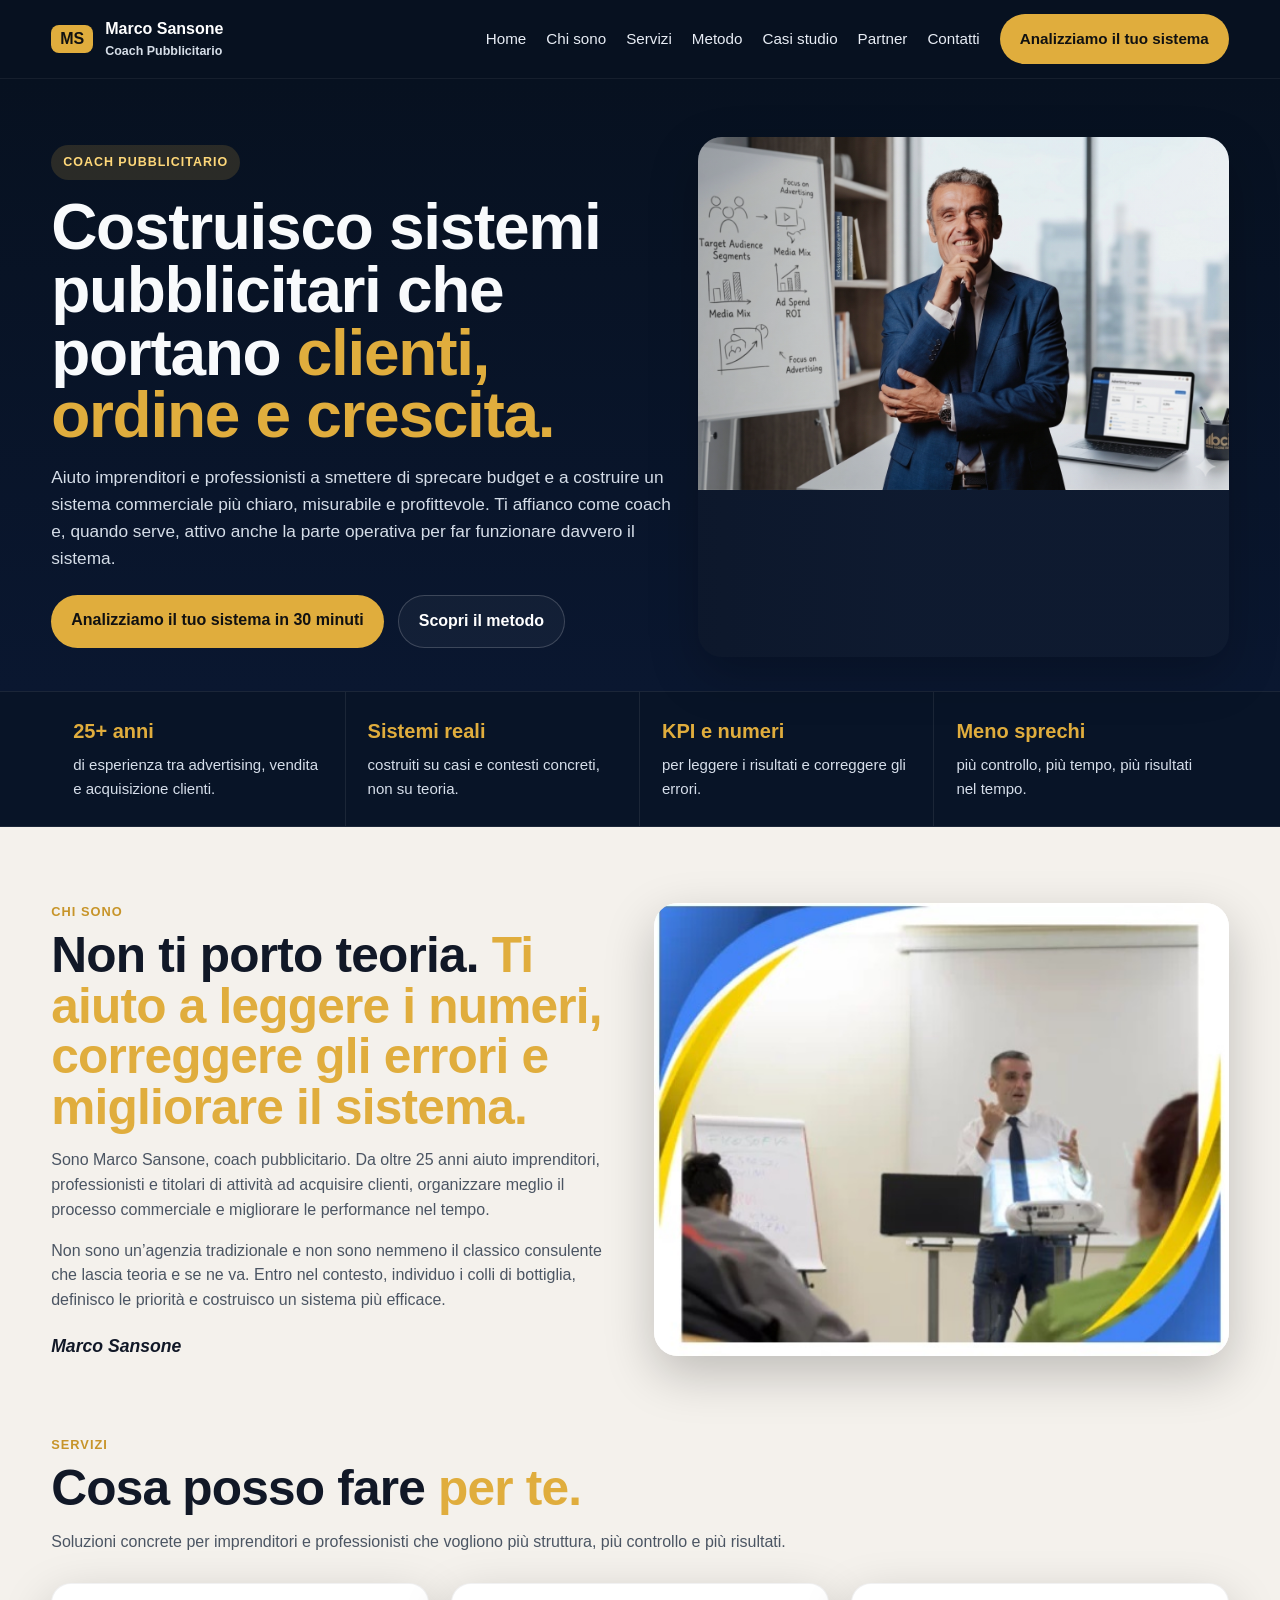
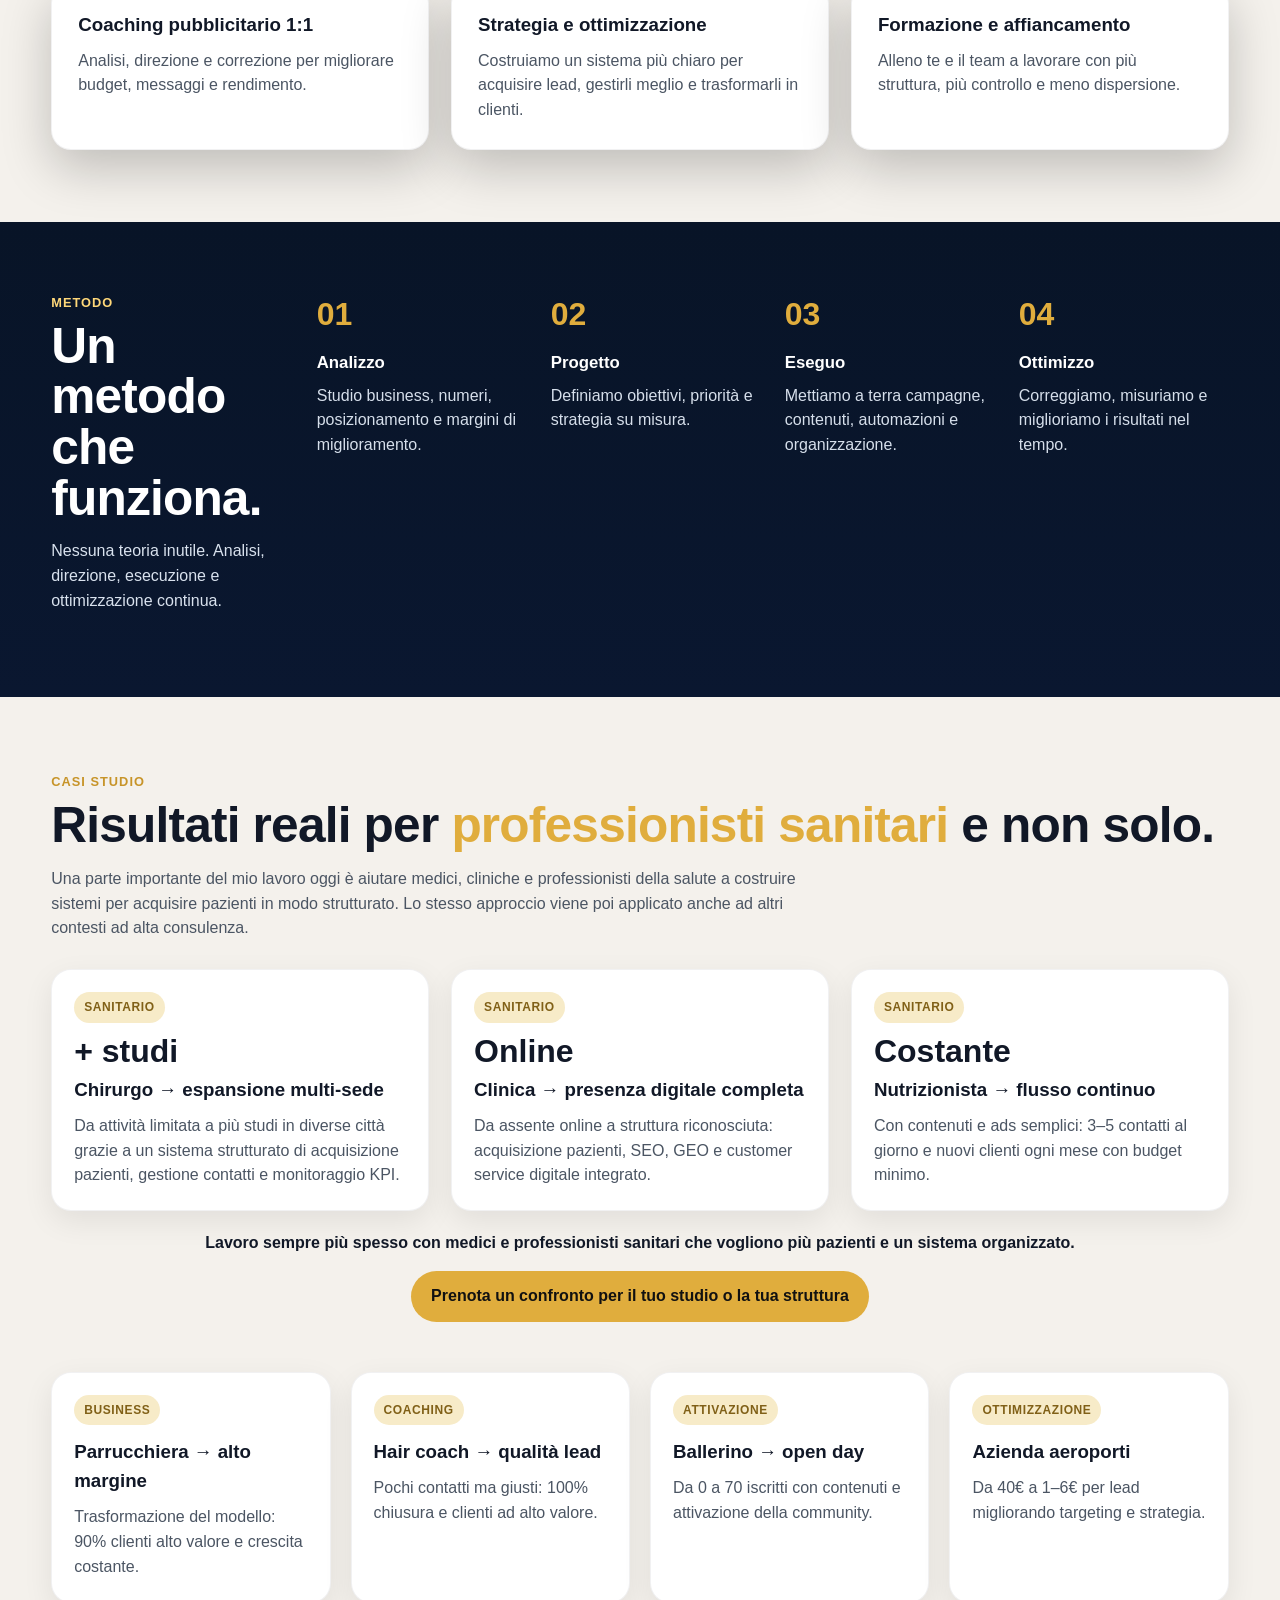
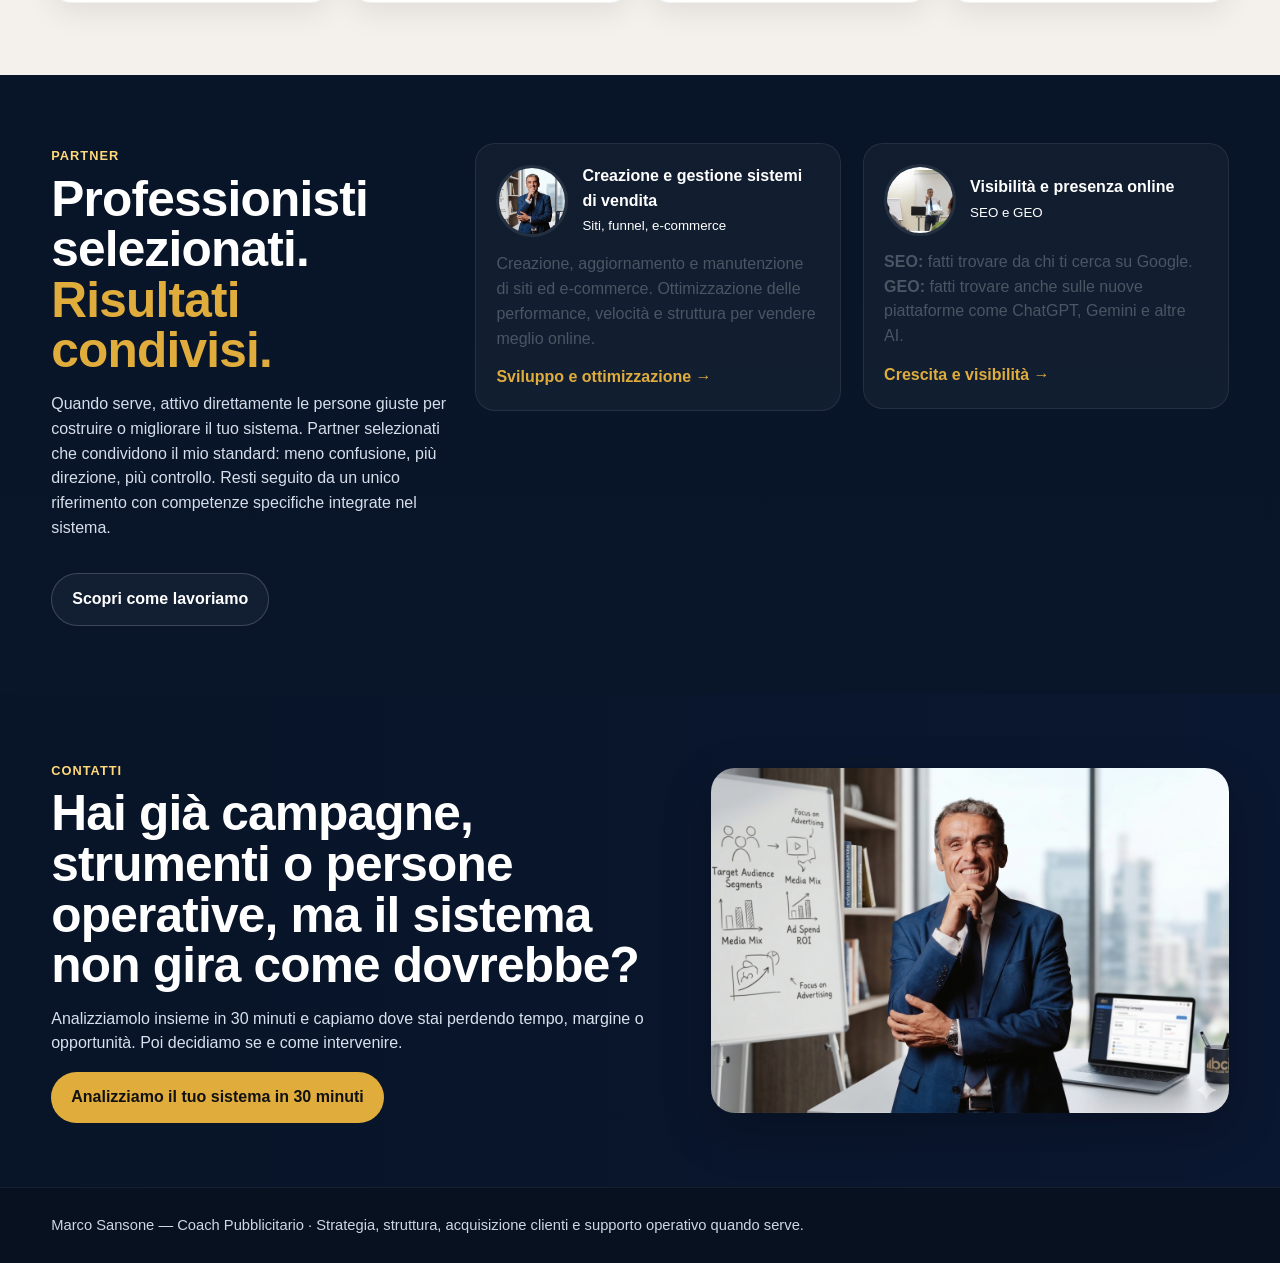
==== index.html @ 34e5fa81 "Add files via upload" ====
<!DOCTYPE html>
<html lang="it">
<head>
  <meta charset="UTF-8" />
  <meta name="viewport" content="width=device-width, initial-scale=1.0" />
  <title>Marco Sansone | Coach Pubblicitario</title>
  <meta name="description" content="Costruisco sistemi pubblicitari che portano clienti, ordine e crescita." />
  <style>
    :root {
      --bg: #071120;
      --bg-2: #0c1830;
      --card: #101d36;
      --card-soft: #f6f3ee;
      --text: #f8fafc;
      --muted: #cbd5e1;
      --dark: #0b1220;
      --gold: #e0ad3d;
      --gold-dark: #c79429;
      --line: rgba(255,255,255,0.08);
      --radius: 20px;
      --shadow: 0 18px 50px rgba(0,0,0,.22);
      --max: 1180px;
    }

    * { box-sizing: border-box; }
    html { scroll-behavior: smooth; }
    body {
      margin: 0;
      font-family: Arial, Helvetica, sans-serif;
      background: #f4f1ec;
      color: #111827;
      line-height: 1.55;
    }

    img { max-width: 100%; display: block; }
    a { color: inherit; text-decoration: none; }

    .container {
      width: min(92%, var(--max));
      margin: 0 auto;
    }

    .site-shell {
      background: var(--bg);
      color: var(--text);
    }

    .topbar {
      background: var(--bg);
      border-bottom: 1px solid rgba(255,255,255,.06);
      position: sticky;
      top: 0;
      z-index: 20;
    }

    .nav {
      display: flex;
      align-items: center;
      justify-content: space-between;
      gap: 24px;
      padding: 14px 0;
    }

    .brand {
      display: flex;
      align-items: center;
      gap: 12px;
      font-weight: 700;
      color: #fff;
    }

    .brand-mark {
      background: var(--gold);
      color: #111;
      padding: 6px 9px;
      border-radius: 8px;
      font-weight: 800;
      line-height: 1;
    }

    .brand small {
      display: block;
      color: #d6dee8;
      font-size: 0.78rem;
      font-weight: 600;
    }

    .nav-links {
      display: flex;
      align-items: center;
      gap: 20px;
      flex-wrap: wrap;
      color: #e8edf5;
      font-size: 0.95rem;
    }

    .nav-links a:hover { color: var(--gold); }

    .btn {
      display: inline-block;
      padding: 13px 20px;
      border-radius: 999px;
      font-weight: 700;
      transition: .2s ease;
    }

    .btn-primary {
      background: var(--gold);
      color: #111;
    }

    .btn-primary:hover { background: var(--gold-dark); }

    .btn-secondary {
      border: 1px solid rgba(255,255,255,.18);
      color: #fff;
      background: rgba(255,255,255,.04);
    }

    .hero {
      padding: 34px 0 0;
      background: linear-gradient(180deg, #071120 0%, #0a1730 100%);
    }

    .hero-panel {
      display: grid;
      grid-template-columns: 1.08fr 0.92fr;
      gap: 24px;
      align-items: center;
      padding: 24px 0 34px;
    }

    .eyebrow {
      display: inline-block;
      padding: 8px 12px;
      border-radius: 999px;
      background: rgba(224,173,61,.16);
      color: #ffd879;
      font-size: .78rem;
      font-weight: 800;
      text-transform: uppercase;
      letter-spacing: .08em;
      margin-bottom: 16px;
    }

    h1 {
      margin: 0 0 12px;
      font-size: clamp(2.5rem, 5vw, 4.5rem);
      line-height: .98;
      letter-spacing: -1.3px;
    }

    .highlight { color: var(--gold); }

    .lead {
      max-width: 680px;
      color: #d5dde8;
      font-size: 1.08rem;
      margin-bottom: 24px;
    }

    .hero-actions {
      display: flex;
      gap: 14px;
      flex-wrap: wrap;
    }

    .hero-visual {
      position: relative;
      min-height: 520px;
      border-radius: 24px;
      overflow: hidden;
      box-shadow: var(--shadow);
      background: #0f1b31;
    }

    .hero-visual img {
      width: 100%;
      height: 100%;
      object-fit: cover;
    }

    .hero-overlay {
      position: absolute;
      inset: 0;
      background: linear-gradient(90deg, rgba(5,12,24,.22) 0%, rgba(5,12,24,.06) 40%, rgba(5,12,24,.05) 100%);
    }

    .metrics {
      border-top: 1px solid rgba(255,255,255,.08);
      border-bottom: 1px solid rgba(255,255,255,.08);
      background: #081427;
    }

    .metrics-grid {
      display: grid;
      grid-template-columns: repeat(4, 1fr);
      gap: 0;
    }

    .metric {
      padding: 24px 22px;
      border-right: 1px solid rgba(255,255,255,.08);
    }

    .metric:last-child { border-right: 0; }

    .metric strong {
      display: block;
      color: var(--gold);
      font-size: 1.25rem;
      margin-bottom: 6px;
    }

    .metric span {
      color: #d6deea;
      font-size: .94rem;
    }

    .light-section {
      background: #f4f1ec;
      color: #111827;
      padding: 72px 0;
    }

    .dark-section {
      background: linear-gradient(180deg, #081427, #0a1730);
      color: #fff;
      padding: 68px 0;
    }

    .section-head {
      margin-bottom: 28px;
    }

    .section-kicker {
      color: var(--gold-dark);
      font-weight: 800;
      text-transform: uppercase;
      letter-spacing: .08em;
      font-size: .8rem;
      margin-bottom: 8px;
      display: inline-block;
    }

    h2 {
      margin: 0 0 10px;
      font-size: clamp(2rem, 4vw, 3.1rem);
      line-height: 1.02;
      letter-spacing: -.8px;
    }

    .section-sub {
      max-width: 780px;
      color: #4b5563;
    }

    .dark-section .section-sub { color: #d9e2ee; }

    .grid-2 { display: grid; grid-template-columns: 1fr 1fr; gap: 28px; }
    .grid-3 { display: grid; grid-template-columns: repeat(3,1fr); gap: 22px; }
    .grid-4 { display: grid; grid-template-columns: repeat(4,1fr); gap: 20px; }

    .card {
      border-radius: var(--radius);
      box-shadow: var(--shadow);
    }

    .card-light {
      background: #fff;
      padding: 26px;
      border: 1px solid rgba(17,24,39,.06);
    }

    .card-dark {
      background: rgba(255,255,255,.04);
      border: 1px solid rgba(255,255,255,.08);
      padding: 24px;
    }

    .who-wrap {
      align-items: center;
    }

    .quote-sign {
      margin-top: 20px;
      font-style: italic;
      font-weight: 700;
      font-size: 1.1rem;
    }

    .image-card {
      overflow: hidden;
      border-radius: 24px;
      box-shadow: var(--shadow);
      background: #fff;
    }

    .image-card img {
      width: 100%;
      height: 100%;
      object-fit: cover;
      min-height: 360px;
    }

    .service-card h3,
    .partner-card h3,
    .study-card h3,
    .blog-card h3 {
      margin-top: 0;
      margin-bottom: 10px;
    }

    .service-card p,
    .partner-card p,
    .study-card p,
    .blog-card p,
    .card-light p,
    .card-dark p {
      margin: 0;
      color: #4b5563;
    }

    .dark-section .card-dark p,
    .dark-section .partner-card p { color: #d5deea; }

    .steps-row {
      display: grid;
      grid-template-columns: 1.15fr repeat(4, 1fr);
      gap: 24px;
      align-items: start;
    }

    .step-box {
      color: #fff;
    }

    .step-box .n {
      color: var(--gold);
      font-size: 2rem;
      font-weight: 800;
      margin-bottom: 10px;
      display: block;
    }

    .step-box h3 {
      margin: 0 0 8px;
      font-size: 1.05rem;
    }

    .step-box p { color: #d6dfeb; margin: 0; }

    .case-grid {
      display: grid;
      grid-template-columns: 1.05fr 1fr 1fr 1fr;
      gap: 22px;
      align-items: stretch;
    }

    .case-main {
      padding: 4px 0;
    }

    .case-main p { color: #4b5563; max-width: 520px; }

    .study-card {
      background: #fff;
      padding: 22px;
      border-radius: 20px;
      border: 1px solid rgba(17,24,39,.06);
      box-shadow: 0 10px 30px rgba(0,0,0,.08);
    }

    .tag {
      display: inline-block;
      padding: 6px 10px;
      border-radius: 999px;
      background: #f7ebc8;
      color: #806017;
      font-size: .75rem;
      font-weight: 800;
      text-transform: uppercase;
      letter-spacing: .05em;
      margin-bottom: 12px;
    }

    .study-kpi {
      font-size: 2rem;
      font-weight: 800;
      line-height: 1;
      margin-bottom: 8px;
      color: #111827;
    }

    .partner-band {
      background: linear-gradient(180deg, #081427 0%, #09162a 100%);
      color: #fff;
      padding: 68px 0;
    }

    .partner-layout {
      display: grid;
      grid-template-columns: 1.1fr 1fr 1fr;
      gap: 22px;
      align-items: start;
    }

    .partner-intro p { color: #d6deea; }

    .partner-card {
      background: rgba(255,255,255,.04);
      border: 1px solid rgba(255,255,255,.08);
      border-radius: 20px;
      padding: 20px;
    }

    .partner-top {
      display: flex;
      align-items: center;
      gap: 14px;
      margin-bottom: 14px;
    }

    .partner-top img {
      width: 72px;
      height: 72px;
      object-fit: cover;
      border-radius: 50%;
      border: 3px solid rgba(255,255,255,.08);
    }

    .mini-link {
      display: inline-block;
      margin-top: 14px;
      color: var(--gold);
      font-weight: 700;
    }

    .blog-grid {
      display: grid;
      grid-template-columns: repeat(3, 1fr);
      gap: 22px;
    }

    .blog-card {
      background: #fff;
      border-radius: 20px;
      overflow: hidden;
      box-shadow: 0 10px 30px rgba(0,0,0,.08);
      border: 1px solid rgba(17,24,39,.06);
    }

    .blog-card img {
      width: 100%;
      height: 190px;
      object-fit: cover;
    }

    .blog-card .content {
      padding: 20px;
    }

    .cta-section {
      background: linear-gradient(90deg, #081427 0%, #0a1730 100%);
      color: #fff;
      padding: 64px 0;
    }

    .cta-box {
      display: grid;
      grid-template-columns: 1.1fr .9fr;
      gap: 26px;
      align-items: center;
    }

    .cta-media {
      border-radius: 24px;
      overflow: hidden;
      box-shadow: var(--shadow);
    }

    .cta-media img {
      width: 100%;
      height: 100%;
      object-fit: cover;
      min-height: 290px;
    }

    .footer {
      background: #071120;
      color: #cdd7e4;
      padding: 26px 0;
      font-size: .92rem;
      border-top: 1px solid rgba(255,255,255,.06);
    }

    @media (max-width: 1080px) {
      .hero-panel,
      .grid-2,
      .steps-row,
      .case-grid,
      .partner-layout,
      .cta-box,
      .grid-3,
      .blog-grid,
      .metrics-grid { grid-template-columns: 1fr; }

      .metric { border-right: 0; border-bottom: 1px solid rgba(255,255,255,.08); }
      .metric:last-child { border-bottom: 0; }
    }

    @media (max-width: 760px) {
      .nav { flex-direction: column; align-items: flex-start; }
      .nav-links { gap: 12px; }
      .hero { padding-top: 20px; }
      h1 { font-size: 2.4rem; }
      .hero-visual { min-height: 360px; }
    }
  </style>
</head>
<body>
  <div class="site-shell">
    <header class="topbar">
      <div class="container nav">
        <div class="brand">
          <span class="brand-mark">MS</span>
          <div>
            Marco Sansone
            <small>Coach Pubblicitario</small>
          </div>
        </div>
        <nav class="nav-links">
          <a href="#home">Home</a>
          <a href="#chi-sono">Chi sono</a>
          <a href="#servizi">Servizi</a>
          <a href="#metodo">Metodo</a>
          <a href="#casi-studio">Casi studio</a>
          <a href="#partner">Partner</a>
          <a href="https://calendar.app.google/18FPP7MGoMMRws576" target="_blank">Contatti</a>
          <a href="https://calendar.app.google/18FPP7MGoMMRws576" target="_blank" class="btn btn-primary">Analizziamo il tuo sistema</a>
        </nav>
      </div>
    </header>

    <section class="hero" id="home">
      <div class="container hero-panel">
        <div>
          <span class="eyebrow">Coach Pubblicitario</span>
          <h1>Costruisco sistemi pubblicitari che portano <span class="highlight">clienti, ordine e crescita.</span></h1>
          <p class="lead">
            Aiuto imprenditori e professionisti a smettere di sprecare budget e a costruire un sistema commerciale più chiaro, misurabile e profittevole. Ti affianco come coach e, quando serve, attivo anche la parte operativa per far funzionare davvero il sistema.
          </p>
          <div class="hero-actions">
            <a href="https://calendar.app.google/18FPP7MGoMMRws576" target="_blank" class="btn btn-primary">Analizziamo il tuo sistema in 30 minuti</a>
            <a href="#metodo" class="btn btn-secondary">Scopri il metodo</a>
          </div>
        </div>
        <div class="hero-visual">
          <img src="hero.png" alt="Marco Sansone coach pubblicitario" />
          <div class="hero-overlay"></div>
        </div>
      </div>
    </section>

    <section class="metrics">
      <div class="container metrics-grid">
        <div class="metric">
          <strong>25+ anni</strong>
          <span>di esperienza tra advertising, vendita e acquisizione clienti.</span>
        </div>
        <div class="metric">
          <strong>Sistemi reali</strong>
          <span>costruiti su casi e contesti concreti, non su teoria.</span>
        </div>
        <div class="metric">
          <strong>KPI e numeri</strong>
          <span>per leggere i risultati e correggere gli errori.</span>
        </div>
        <div class="metric">
          <strong>Meno sprechi</strong>
          <span>più controllo, più tempo, più risultati nel tempo.</span>
        </div>
      </div>
    </section>
  </div>

  <section class="light-section" id="chi-sono">
    <div class="container grid-2 who-wrap">
      <div>
        <span class="section-kicker">Chi sono</span>
        <h2>Non ti porto teoria. <span class="highlight">Ti aiuto a leggere i numeri, correggere gli errori e migliorare il sistema.</span></h2>
        <p class="section-sub">
          Sono Marco Sansone, coach pubblicitario. Da oltre 25 anni aiuto imprenditori, professionisti e titolari di attività ad acquisire clienti, organizzare meglio il processo commerciale e migliorare le performance nel tempo.
        </p>
        <p class="section-sub">
          Non sono un’agenzia tradizionale e non sono nemmeno il classico consulente che lascia teoria e se ne va. Entro nel contesto, individuo i colli di bottiglia, definisco le priorità e costruisco un sistema più efficace.
        </p>
        <div class="quote-sign">Marco Sansone</div>
      </div>
      <div class="image-card">
        <img src="formazione.jpg" alt="Marco Sansone in formazione" />
      </div>
    </div>
  </section>

  <section class="light-section" id="servizi" style="padding-top: 0;">
    <div class="container">
      <div class="section-head">
        <span class="section-kicker">Servizi</span>
        <h2>Cosa posso fare <span class="highlight">per te.</span></h2>
        <p class="section-sub">Soluzioni concrete per imprenditori e professionisti che vogliono più struttura, più controllo e più risultati.</p>
      </div>
      <div class="grid-3">
        <div class="card card-light service-card">
          <h3>Coaching pubblicitario 1:1</h3>
          <p>Analisi, direzione e correzione per migliorare budget, messaggi e rendimento.</p>
        </div>
        <div class="card card-light service-card">
          <h3>Strategia e ottimizzazione</h3>
          <p>Costruiamo un sistema più chiaro per acquisire lead, gestirli meglio e trasformarli in clienti.</p>
        </div>
        <div class="card card-light service-card">
          <h3>Formazione e affiancamento</h3>
          <p>Alleno te e il team a lavorare con più struttura, più controllo e meno dispersione.</p>
        </div>
      </div>
    </div>
  </section>

  <section class="dark-section" id="metodo">
    <div class="container steps-row">
      <div>
        <span class="section-kicker" style="color:#ffd879;">Metodo</span>
        <h2>Un metodo che funziona.</h2>
        <p class="section-sub">Nessuna teoria inutile. Analisi, direzione, esecuzione e ottimizzazione continua.</p>
      </div>
      <div class="step-box">
        <span class="n">01</span>
        <h3>Analizzo</h3>
        <p>Studio business, numeri, posizionamento e margini di miglioramento.</p>
      </div>
      <div class="step-box">
        <span class="n">02</span>
        <h3>Progetto</h3>
        <p>Definiamo obiettivi, priorità e strategia su misura.</p>
      </div>
      <div class="step-box">
        <span class="n">03</span>
        <h3>Eseguo</h3>
        <p>Mettiamo a terra campagne, contenuti, automazioni e organizzazione.</p>
      </div>
      <div class="step-box">
        <span class="n">04</span>
        <h3>Ottimizzo</h3>
        <p>Correggiamo, misuriamo e miglioriamo i risultati nel tempo.</p>
      </div>
    </div>
  </section>

  <section class="light-section" id="casi-studio">
  <div class="container">

    <div class="section-head">
      <span class="section-kicker">Casi studio</span>
      <h2>Risultati reali per <span class="highlight">professionisti sanitari</span> e non solo.</h2>
      <p class="section-sub">
        Una parte importante del mio lavoro oggi è aiutare medici, cliniche e professionisti della salute a costruire sistemi per acquisire pazienti in modo strutturato. 
        Lo stesso approccio viene poi applicato anche ad altri contesti ad alta consulenza.
      </p>
    </div>

    <!-- BLOCCO MEDICAL (70%) -->
    <div class="grid-3" style="margin-bottom:20px;">

      <div class="study-card">
        <span class="tag">Sanitario</span>
        <div class="study-kpi">+ studi</div>
        <h3>Chirurgo → espansione multi-sede</h3>
        <p>
          Da attività limitata a più studi in diverse città grazie a un sistema strutturato di acquisizione pazienti, gestione contatti e monitoraggio KPI.
        </p>
      </div>

      <div class="study-card">
        <span class="tag">Sanitario</span>
        <div class="study-kpi">Online</div>
        <h3>Clinica → presenza digitale completa</h3>
        <p>
          Da assente online a struttura riconosciuta: acquisizione pazienti, SEO, GEO e customer service digitale integrato.
        </p>
      </div>

      <div class="study-card">
        <span class="tag">Sanitario</span>
        <div class="study-kpi">Costante</div>
        <h3>Nutrizionista → flusso continuo</h3>
        <p>
          Con contenuti e ads semplici: 3–5 contatti al giorno e nuovi clienti ogni mese con budget minimo.
        </p>
      </div>

    </div>

    <!-- CTA MEDICAL -->
    <div style="text-align:center; margin-bottom:50px;">
      <p style="margin-bottom:15px; font-weight:600;">
        Lavoro sempre più spesso con medici e professionisti sanitari che vogliono più pazienti e un sistema organizzato.
      </p>
      <a href="https://calendar.app.google/18FPP7MGoMMRws576" target="_blank" class="btn btn-primary">Prenota un confronto per il tuo studio o la tua struttura</a>
    </div>

    <!-- BLOCCO TRASVERSALE (30%) -->
    <div class="grid-4">

      <div class="study-card">
        <span class="tag">Business</span>
        <h3>Parrucchiera → alto margine</h3>
        <p>Trasformazione del modello: 90% clienti alto valore e crescita costante.</p>
      </div>

      <div class="study-card">
        <span class="tag">Coaching</span>
        <h3>Hair coach → qualità lead</h3>
        <p>Pochi contatti ma giusti: 100% chiusura e clienti ad alto valore.</p>
      </div>

      <div class="study-card">
        <span class="tag">Attivazione</span>
        <h3>Ballerino → open day</h3>
        <p>Da 0 a 70 iscritti con contenuti e attivazione della community.</p>
      </div>

      <div class="study-card">
        <span class="tag">Ottimizzazione</span>
        <h3>Azienda aeroporti</h3>
        <p>Da 40€ a 1–6€ per lead migliorando targeting e strategia.</p>
      </div>

    </div>

  </div>
</section>

  <section class="partner-band" id="partner">
    <div class="container partner-layout">
      <div class="partner-intro">
        <span class="section-kicker" style="color:#ffd879;">Partner</span>
        <h2>Professionisti selezionati. <span class="highlight">Risultati condivisi.</span></h2>
        <p>Quando serve, attivo direttamente le persone giuste per costruire o migliorare il tuo sistema. Partner selezionati che condividono il mio standard: meno confusione, più direzione, più controllo. Resti seguito da un unico riferimento con competenze specifiche integrate nel sistema.</p>
        <a href="https://calendar.app.google/18FPP7MGoMMRws576" target="_blank" class="btn btn-secondary" style="margin-top:16px;">Scopri come lavoriamo</a>
      </div>
      <div class="partner-card">
        <div class="partner-top">
          <img src="hero.png" alt="Partner area performance" />
          <div>
            <strong>Creazione e gestione sistemi di vendita</strong><br>
            <small>Siti, funnel, e-commerce</small>
          </div>
        </div>
        <p>Creazione, aggiornamento e manutenzione di siti ed e-commerce. Ottimizzazione delle performance, velocità e struttura per vendere meglio online.</p>
        <span class="mini-link">Sviluppo e ottimizzazione →</span>
      </div>
      <div class="partner-card">
        <div class="partner-top">
          <img src="formazione.jpg" alt="Partner area crescita" />
          <div>
            <strong>Visibilità e presenza online</strong><br>
            <small>SEO e GEO</small>
          </div>
        </div>
        <p><strong>SEO:</strong> fatti trovare da chi ti cerca su Google.<br>
        <strong>GEO:</strong> fatti trovare anche sulle nuove piattaforme come ChatGPT, Gemini e altre AI.</p>
        <span class="mini-link">Crescita e visibilità →</span>
      </div>
    </div>
  </section>

  

  <section class="cta-section" id="contatti">
    <div class="container cta-box">
      <div>
        <span class="section-kicker" style="color:#ffd879;">Contatti</span>
        <h2>Hai già campagne, strumenti o persone operative, ma il sistema non gira come dovrebbe?</h2>
        <p class="section-sub" style="color:#d8e2ee;">
          Analizziamolo insieme in 30 minuti e capiamo dove stai perdendo tempo, margine o opportunità. Poi decidiamo se e come intervenire.
        </p>
        <a href="https://calendar.app.google/18FPP7MGoMMRws576" target="_blank" class="btn btn-primary">Analizziamo il tuo sistema in 30 minuti</a>
      </div>
      <div class="cta-media">
        <img src="hero.png" alt="Marco Sansone consulenza strategica" />
      </div>
    </div>
  </section>

  <footer class="footer">
    <div class="container">
      Marco Sansone — Coach Pubblicitario · Strategia, struttura, acquisizione clienti e supporto operativo quando serve.
    </div>
  </footer>
</body>
</html>
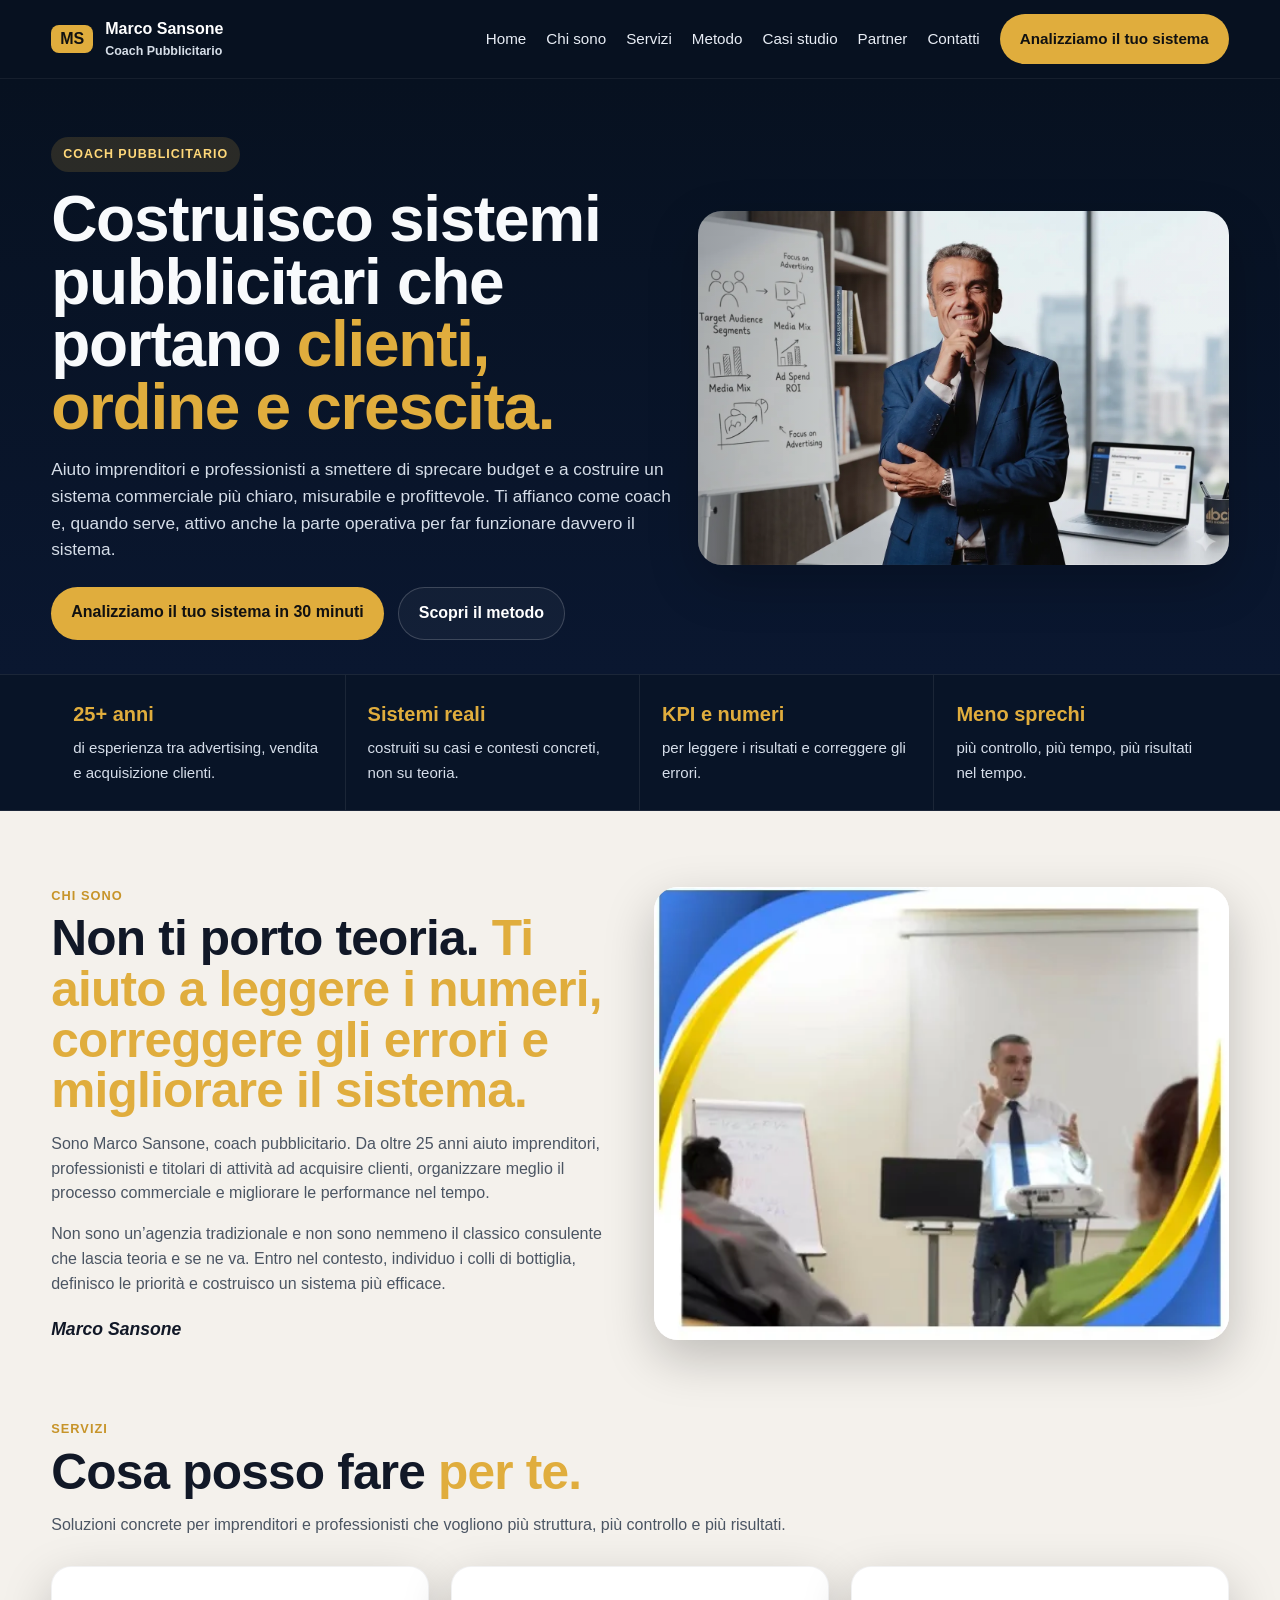
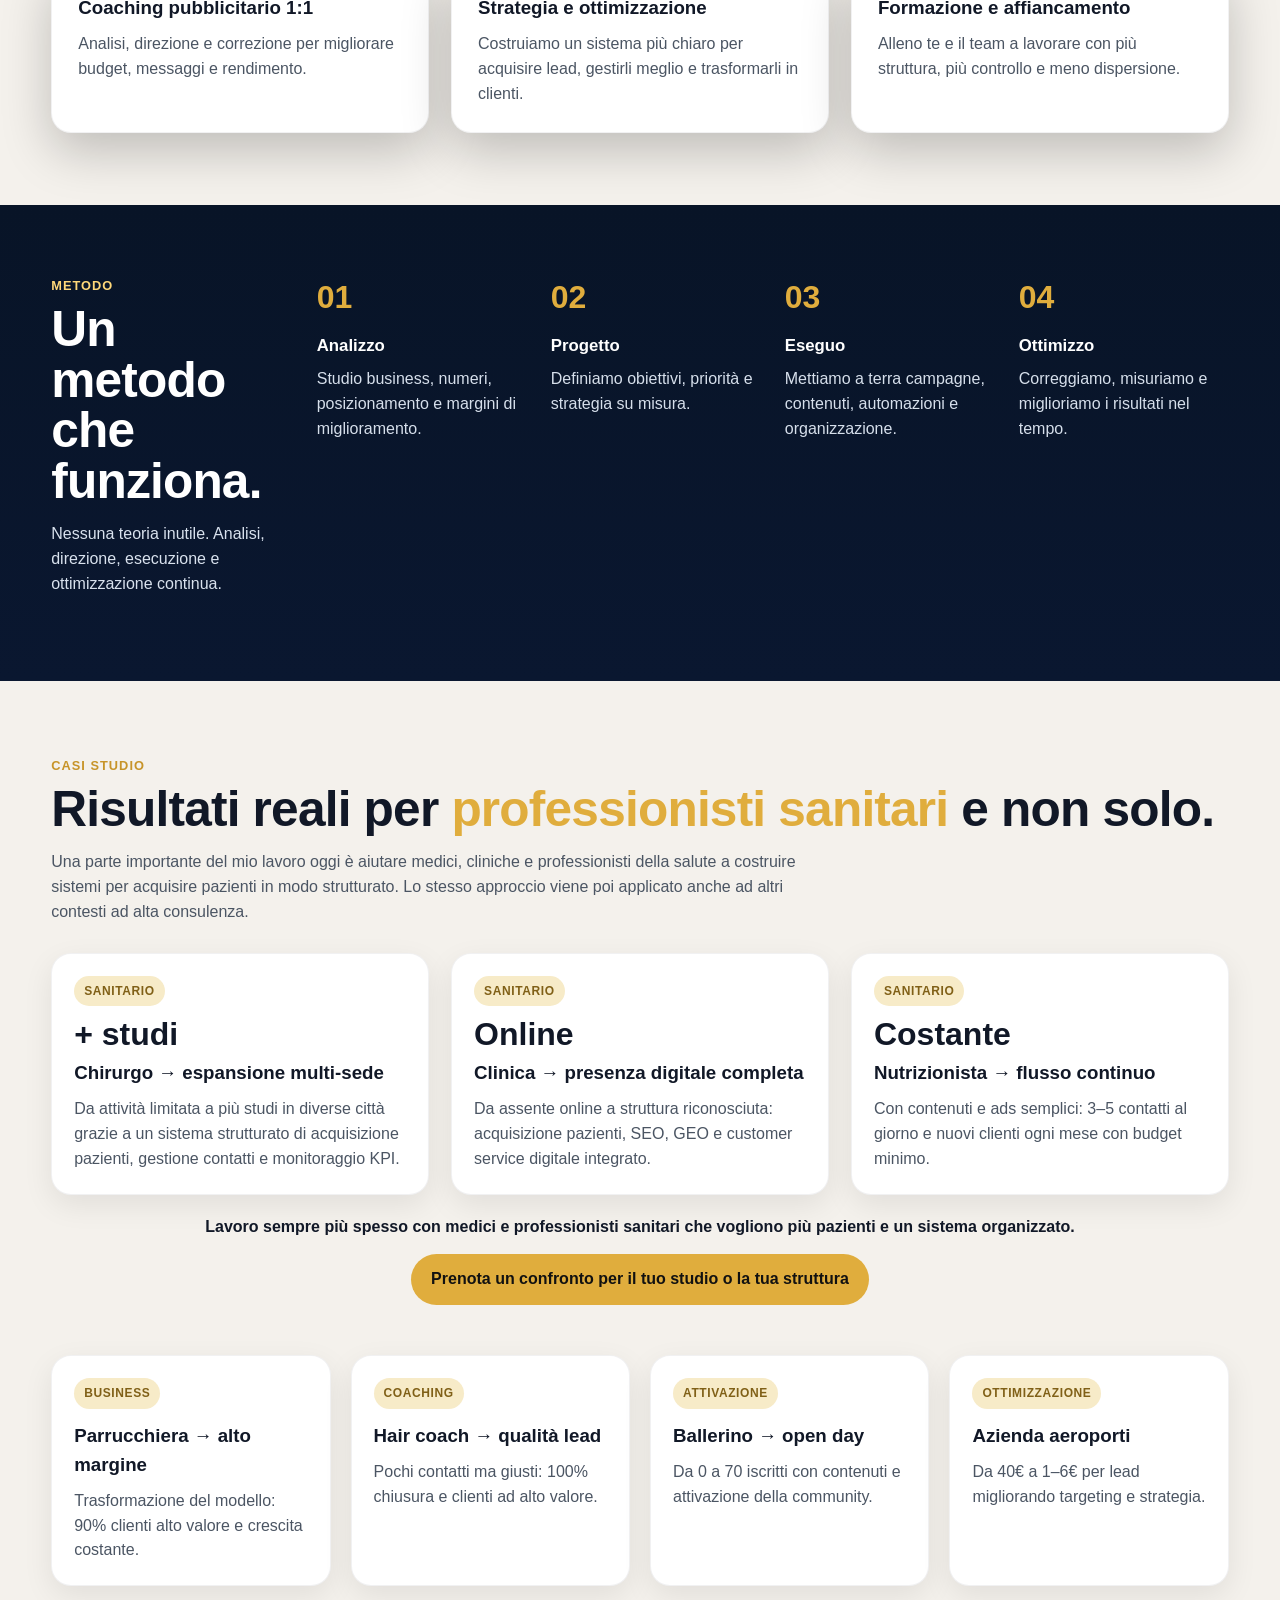
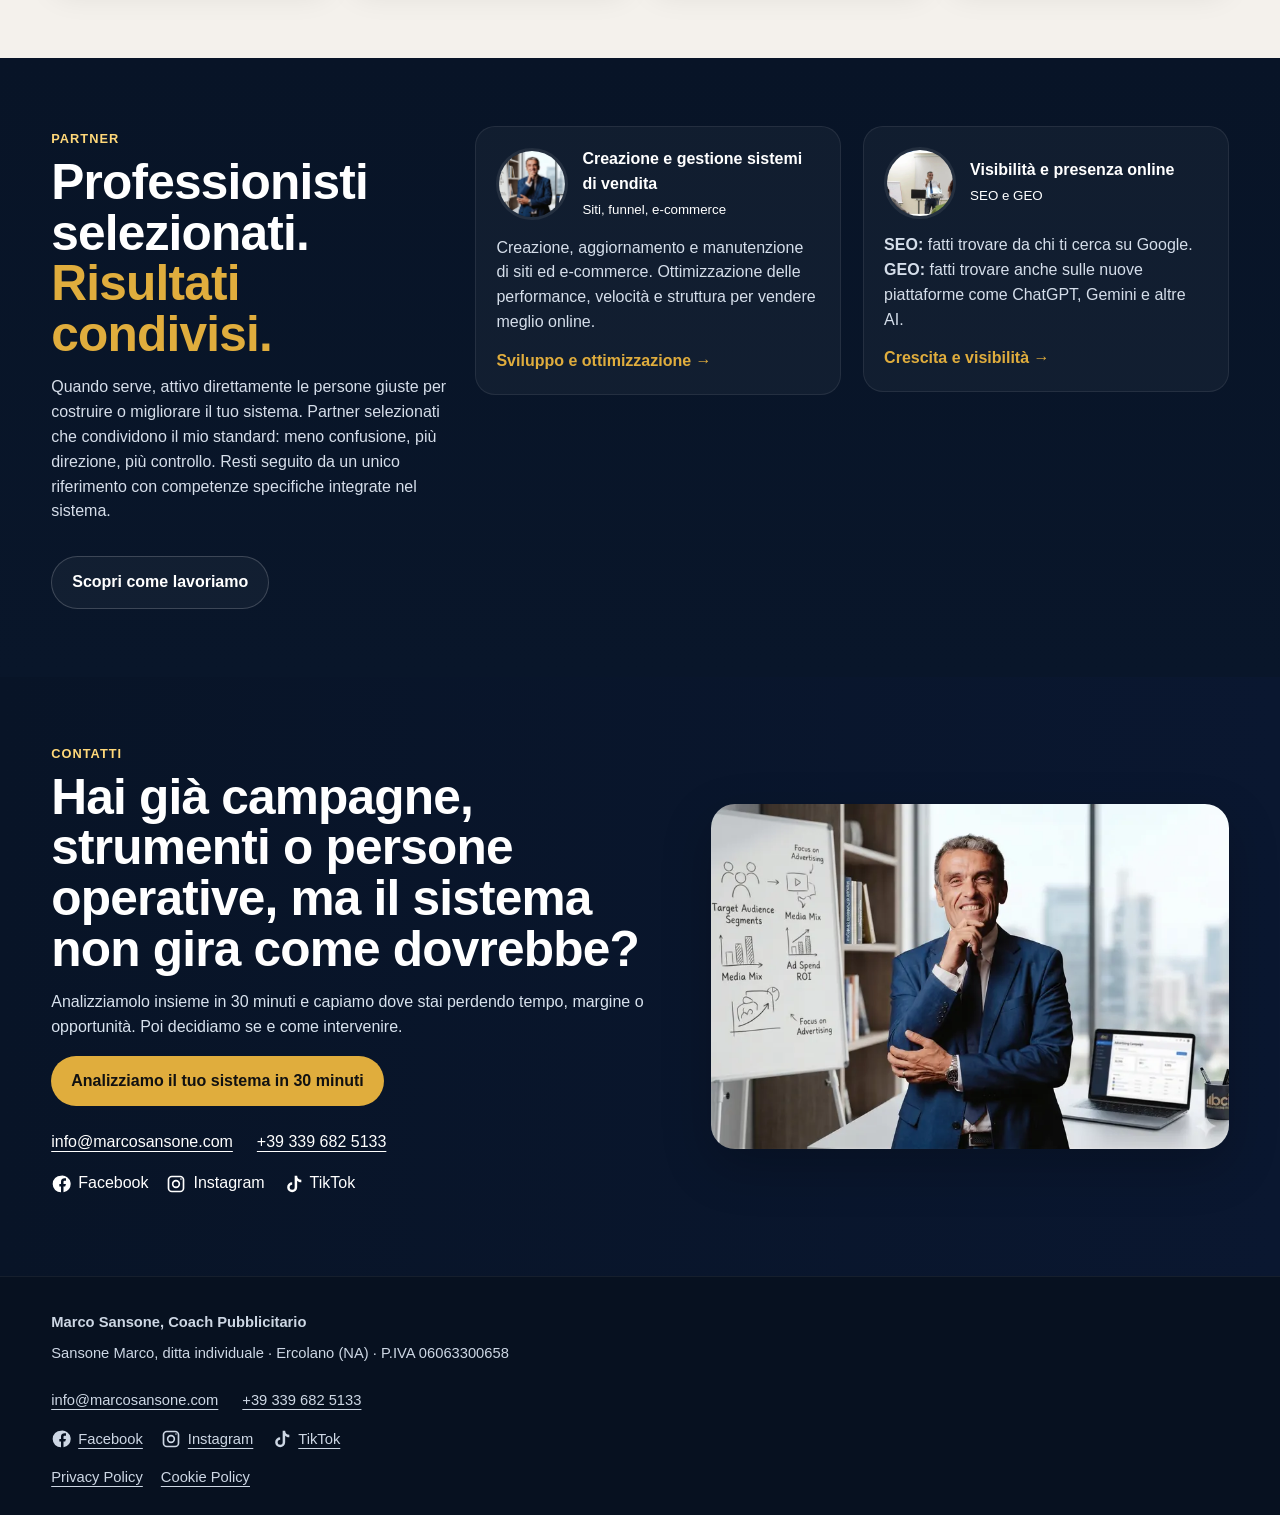
==== commit e5cfb200: "Sito completo: velocita, SEO, privacy e contatti - Immagini ottimizzate (hero da 7 MB a 59 KB), favi" ====
--- a/index.html
+++ b/index.html
@@ -5,542 +5,117 @@
   <meta name="viewport" content="width=device-width, initial-scale=1.0" />
   <title>Marco Sansone | Coach Pubblicitario</title>
   <meta name="description" content="Costruisco sistemi pubblicitari che portano clienti, ordine e crescita." />
-  <style>
-    :root {
-      --bg: #071120;
-      --bg-2: #0c1830;
-      --card: #101d36;
-      --card-soft: #f6f3ee;
-      --text: #f8fafc;
-      --muted: #cbd5e1;
-      --dark: #0b1220;
-      --gold: #e0ad3d;
-      --gold-dark: #c79429;
-      --line: rgba(255,255,255,0.08);
-      --radius: 20px;
-      --shadow: 0 18px 50px rgba(0,0,0,.22);
-      --max: 1180px;
+  <link rel="stylesheet" href="styles.css" />
+  <link rel="icon" href="favicon.svg" type="image/svg+xml" />
+  <link rel="icon" href="favicon.ico" sizes="any" />
+  <link rel="icon" href="favicon-32.png" type="image/png" sizes="32x32" />
+  <link rel="apple-touch-icon" href="apple-touch-icon.png" sizes="180x180" />
+  <meta name="theme-color" content="#071120" />
+  <link rel="canonical" href="https://www.marcosansone.com/" />
+  <meta property="og:title" content="Marco Sansone | Coach Pubblicitario" />
+  <meta property="og:description" content="Costruisco sistemi pubblicitari che portano clienti, ordine e crescita." />
+  <meta property="og:type" content="website" />
+  <meta property="og:url" content="https://www.marcosansone.com/" />
+  <meta property="og:image" content="https://www.marcosansone.com/og-image.jpg" />
+  <meta property="og:image:width" content="1200" />
+  <meta property="og:image:height" content="630" />
+  <meta property="og:image:alt" content="Marco Sansone, Coach Pubblicitario" />
+  <meta property="og:locale" content="it_IT" />
+  <meta name="twitter:card" content="summary_large_image" />
+  <meta name="twitter:title" content="Marco Sansone | Coach Pubblicitario" />
+  <meta name="twitter:description" content="Costruisco sistemi pubblicitari che portano clienti, ordine e crescita." />
+  <meta name="twitter:image" content="https://www.marcosansone.com/og-image.jpg" />
+  <meta name="twitter:image:alt" content="Marco Sansone, Coach Pubblicitario" />
+  <script type="application/ld+json">{
+  "@context": "https://schema.org",
+  "@graph": [
+    {
+      "@type": "Person",
+      "@id": "https://www.marcosansone.com/#marco-sansone",
+      "name": "Marco Sansone",
+      "jobTitle": "Coach Pubblicitario",
+      "url": "https://www.marcosansone.com/",
+      "image": "https://www.marcosansone.com/hero-v1.webp",
+      "email": "info@marcosansone.com",
+      "telephone": "+393396825133",
+      "vatID": "IT06063300658",
+      "address": {
+        "@type": "PostalAddress",
+        "addressLocality": "Ercolano",
+        "addressRegion": "NA",
+        "addressCountry": "IT"
+      },
+      "sameAs": [
+        "https://www.facebook.com/marco.sansone.x",
+        "https://www.instagram.com/coach_pubblicitario/",
+        "https://www.tiktok.com/@marcosansone90"
+      ],
+      "knowsAbout": [
+        "pubblicità online",
+        "lead generation",
+        "KPI",
+        "funnel di vendita"
+      ]
+    },
+    {
+      "@type": "ProfessionalService",
+      "@id": "https://www.marcosansone.com/#attivita",
+      "name": "Marco Sansone",
+      "legalName": "Sansone Marco",
+      "url": "https://www.marcosansone.com/",
+      "image": "https://www.marcosansone.com/hero-v1.webp",
+      "email": "info@marcosansone.com",
+      "telephone": "+393396825133",
+      "vatID": "IT06063300658",
+      "address": {
+        "@type": "PostalAddress",
+        "addressLocality": "Ercolano",
+        "addressRegion": "NA",
+        "addressCountry": "IT"
+      },
+      "sameAs": [
+        "https://www.facebook.com/marco.sansone.x",
+        "https://www.instagram.com/coach_pubblicitario/",
+        "https://www.tiktok.com/@marcosansone90"
+      ],
+      "founder": {
+        "@id": "https://www.marcosansone.com/#marco-sansone"
+      },
+      "knowsAbout": [
+        "pubblicità online",
+        "lead generation",
+        "KPI",
+        "funnel di vendita"
+      ]
     }
-
-    * { box-sizing: border-box; }
-    html { scroll-behavior: smooth; }
-    body {
-      margin: 0;
-      font-family: Arial, Helvetica, sans-serif;
-      background: #f4f1ec;
-      color: #111827;
-      line-height: 1.55;
-    }
-
-    img { max-width: 100%; display: block; }
-    a { color: inherit; text-decoration: none; }
-
-    .container {
-      width: min(92%, var(--max));
-      margin: 0 auto;
-    }
-
-    .site-shell {
-      background: var(--bg);
-      color: var(--text);
-    }
-
-    .topbar {
-      background: var(--bg);
-      border-bottom: 1px solid rgba(255,255,255,.06);
-      position: sticky;
-      top: 0;
-      z-index: 20;
-    }
-
-    .nav {
-      display: flex;
-      align-items: center;
-      justify-content: space-between;
-      gap: 24px;
-      padding: 14px 0;
-    }
-
-    .brand {
-      display: flex;
-      align-items: center;
-      gap: 12px;
-      font-weight: 700;
-      color: #fff;
-    }
-
-    .brand-mark {
-      background: var(--gold);
-      color: #111;
-      padding: 6px 9px;
-      border-radius: 8px;
-      font-weight: 800;
-      line-height: 1;
-    }
-
-    .brand small {
-      display: block;
-      color: #d6dee8;
-      font-size: 0.78rem;
-      font-weight: 600;
-    }
-
-    .nav-links {
-      display: flex;
-      align-items: center;
-      gap: 20px;
-      flex-wrap: wrap;
-      color: #e8edf5;
-      font-size: 0.95rem;
-    }
-
-    .nav-links a:hover { color: var(--gold); }
-
-    .btn {
-      display: inline-block;
-      padding: 13px 20px;
-      border-radius: 999px;
-      font-weight: 700;
-      transition: .2s ease;
-    }
-
-    .btn-primary {
-      background: var(--gold);
-      color: #111;
-    }
-
-    .btn-primary:hover { background: var(--gold-dark); }
-
-    .btn-secondary {
-      border: 1px solid rgba(255,255,255,.18);
-      color: #fff;
-      background: rgba(255,255,255,.04);
-    }
-
-    .hero {
-      padding: 34px 0 0;
-      background: linear-gradient(180deg, #071120 0%, #0a1730 100%);
-    }
-
-    .hero-panel {
-      display: grid;
-      grid-template-columns: 1.08fr 0.92fr;
-      gap: 24px;
-      align-items: center;
-      padding: 24px 0 34px;
-    }
-
-    .eyebrow {
-      display: inline-block;
-      padding: 8px 12px;
-      border-radius: 999px;
-      background: rgba(224,173,61,.16);
-      color: #ffd879;
-      font-size: .78rem;
-      font-weight: 800;
-      text-transform: uppercase;
-      letter-spacing: .08em;
-      margin-bottom: 16px;
-    }
-
-    h1 {
-      margin: 0 0 12px;
-      font-size: clamp(2.5rem, 5vw, 4.5rem);
-      line-height: .98;
-      letter-spacing: -1.3px;
-    }
-
-    .highlight { color: var(--gold); }
-
-    .lead {
-      max-width: 680px;
-      color: #d5dde8;
-      font-size: 1.08rem;
-      margin-bottom: 24px;
-    }
-
-    .hero-actions {
-      display: flex;
-      gap: 14px;
-      flex-wrap: wrap;
-    }
-
-    .hero-visual {
-      position: relative;
-      min-height: 520px;
-      border-radius: 24px;
-      overflow: hidden;
-      box-shadow: var(--shadow);
-      background: #0f1b31;
-    }
-
-    .hero-visual img {
-      width: 100%;
-      height: 100%;
-      object-fit: cover;
-    }
-
-    .hero-overlay {
-      position: absolute;
-      inset: 0;
-      background: linear-gradient(90deg, rgba(5,12,24,.22) 0%, rgba(5,12,24,.06) 40%, rgba(5,12,24,.05) 100%);
-    }
-
-    .metrics {
-      border-top: 1px solid rgba(255,255,255,.08);
-      border-bottom: 1px solid rgba(255,255,255,.08);
-      background: #081427;
-    }
-
-    .metrics-grid {
-      display: grid;
-      grid-template-columns: repeat(4, 1fr);
-      gap: 0;
-    }
-
-    .metric {
-      padding: 24px 22px;
-      border-right: 1px solid rgba(255,255,255,.08);
-    }
-
-    .metric:last-child { border-right: 0; }
-
-    .metric strong {
-      display: block;
-      color: var(--gold);
-      font-size: 1.25rem;
-      margin-bottom: 6px;
-    }
-
-    .metric span {
-      color: #d6deea;
-      font-size: .94rem;
-    }
-
-    .light-section {
-      background: #f4f1ec;
-      color: #111827;
-      padding: 72px 0;
-    }
-
-    .dark-section {
-      background: linear-gradient(180deg, #081427, #0a1730);
-      color: #fff;
-      padding: 68px 0;
-    }
-
-    .section-head {
-      margin-bottom: 28px;
-    }
-
-    .section-kicker {
-      color: var(--gold-dark);
-      font-weight: 800;
-      text-transform: uppercase;
-      letter-spacing: .08em;
-      font-size: .8rem;
-      margin-bottom: 8px;
-      display: inline-block;
-    }
-
-    h2 {
-      margin: 0 0 10px;
-      font-size: clamp(2rem, 4vw, 3.1rem);
-      line-height: 1.02;
-      letter-spacing: -.8px;
-    }
-
-    .section-sub {
-      max-width: 780px;
-      color: #4b5563;
-    }
-
-    .dark-section .section-sub { color: #d9e2ee; }
-
-    .grid-2 { display: grid; grid-template-columns: 1fr 1fr; gap: 28px; }
-    .grid-3 { display: grid; grid-template-columns: repeat(3,1fr); gap: 22px; }
-    .grid-4 { display: grid; grid-template-columns: repeat(4,1fr); gap: 20px; }
-
-    .card {
-      border-radius: var(--radius);
-      box-shadow: var(--shadow);
-    }
-
-    .card-light {
-      background: #fff;
-      padding: 26px;
-      border: 1px solid rgba(17,24,39,.06);
-    }
-
-    .card-dark {
-      background: rgba(255,255,255,.04);
-      border: 1px solid rgba(255,255,255,.08);
-      padding: 24px;
-    }
-
-    .who-wrap {
-      align-items: center;
-    }
-
-    .quote-sign {
-      margin-top: 20px;
-      font-style: italic;
-      font-weight: 700;
-      font-size: 1.1rem;
-    }
-
-    .image-card {
-      overflow: hidden;
-      border-radius: 24px;
-      box-shadow: var(--shadow);
-      background: #fff;
-    }
-
-    .image-card img {
-      width: 100%;
-      height: 100%;
-      object-fit: cover;
-      min-height: 360px;
-    }
-
-    .service-card h3,
-    .partner-card h3,
-    .study-card h3,
-    .blog-card h3 {
-      margin-top: 0;
-      margin-bottom: 10px;
-    }
-
-    .service-card p,
-    .partner-card p,
-    .study-card p,
-    .blog-card p,
-    .card-light p,
-    .card-dark p {
-      margin: 0;
-      color: #4b5563;
-    }
-
-    .dark-section .card-dark p,
-    .dark-section .partner-card p { color: #d5deea; }
-
-    .steps-row {
-      display: grid;
-      grid-template-columns: 1.15fr repeat(4, 1fr);
-      gap: 24px;
-      align-items: start;
-    }
-
-    .step-box {
-      color: #fff;
-    }
-
-    .step-box .n {
-      color: var(--gold);
-      font-size: 2rem;
-      font-weight: 800;
-      margin-bottom: 10px;
-      display: block;
-    }
-
-    .step-box h3 {
-      margin: 0 0 8px;
-      font-size: 1.05rem;
-    }
-
-    .step-box p { color: #d6dfeb; margin: 0; }
-
-    .case-grid {
-      display: grid;
-      grid-template-columns: 1.05fr 1fr 1fr 1fr;
-      gap: 22px;
-      align-items: stretch;
-    }
-
-    .case-main {
-      padding: 4px 0;
-    }
-
-    .case-main p { color: #4b5563; max-width: 520px; }
-
-    .study-card {
-      background: #fff;
-      padding: 22px;
-      border-radius: 20px;
-      border: 1px solid rgba(17,24,39,.06);
-      box-shadow: 0 10px 30px rgba(0,0,0,.08);
-    }
-
-    .tag {
-      display: inline-block;
-      padding: 6px 10px;
-      border-radius: 999px;
-      background: #f7ebc8;
-      color: #806017;
-      font-size: .75rem;
-      font-weight: 800;
-      text-transform: uppercase;
-      letter-spacing: .05em;
-      margin-bottom: 12px;
-    }
-
-    .study-kpi {
-      font-size: 2rem;
-      font-weight: 800;
-      line-height: 1;
-      margin-bottom: 8px;
-      color: #111827;
-    }
-
-    .partner-band {
-      background: linear-gradient(180deg, #081427 0%, #09162a 100%);
-      color: #fff;
-      padding: 68px 0;
-    }
-
-    .partner-layout {
-      display: grid;
-      grid-template-columns: 1.1fr 1fr 1fr;
-      gap: 22px;
-      align-items: start;
-    }
-
-    .partner-intro p { color: #d6deea; }
-
-    .partner-card {
-      background: rgba(255,255,255,.04);
-      border: 1px solid rgba(255,255,255,.08);
-      border-radius: 20px;
-      padding: 20px;
-    }
-
-    .partner-top {
-      display: flex;
-      align-items: center;
-      gap: 14px;
-      margin-bottom: 14px;
-    }
-
-    .partner-top img {
-      width: 72px;
-      height: 72px;
-      object-fit: cover;
-      border-radius: 50%;
-      border: 3px solid rgba(255,255,255,.08);
-    }
-
-    .mini-link {
-      display: inline-block;
-      margin-top: 14px;
-      color: var(--gold);
-      font-weight: 700;
-    }
-
-    .blog-grid {
-      display: grid;
-      grid-template-columns: repeat(3, 1fr);
-      gap: 22px;
-    }
-
-    .blog-card {
-      background: #fff;
-      border-radius: 20px;
-      overflow: hidden;
-      box-shadow: 0 10px 30px rgba(0,0,0,.08);
-      border: 1px solid rgba(17,24,39,.06);
-    }
-
-    .blog-card img {
-      width: 100%;
-      height: 190px;
-      object-fit: cover;
-    }
-
-    .blog-card .content {
-      padding: 20px;
-    }
-
-    .cta-section {
-      background: linear-gradient(90deg, #081427 0%, #0a1730 100%);
-      color: #fff;
-      padding: 64px 0;
-    }
-
-    .cta-box {
-      display: grid;
-      grid-template-columns: 1.1fr .9fr;
-      gap: 26px;
-      align-items: center;
-    }
-
-    .cta-media {
-      border-radius: 24px;
-      overflow: hidden;
-      box-shadow: var(--shadow);
-    }
-
-    .cta-media img {
-      width: 100%;
-      height: 100%;
-      object-fit: cover;
-      min-height: 290px;
-    }
-
-    .footer {
-      background: #071120;
-      color: #cdd7e4;
-      padding: 26px 0;
-      font-size: .92rem;
-      border-top: 1px solid rgba(255,255,255,.06);
-    }
-
-    @media (max-width: 1080px) {
-      .hero-panel,
-      .grid-2,
-      .steps-row,
-      .case-grid,
-      .partner-layout,
-      .cta-box,
-      .grid-3,
-      .blog-grid,
-      .metrics-grid { grid-template-columns: 1fr; }
-
-      .metric { border-right: 0; border-bottom: 1px solid rgba(255,255,255,.08); }
-      .metric:last-child { border-bottom: 0; }
-    }
-
-    @media (max-width: 760px) {
-      .nav { flex-direction: column; align-items: flex-start; }
-      .nav-links { gap: 12px; }
-      .hero { padding-top: 20px; }
-      h1 { font-size: 2.4rem; }
-      .hero-visual { min-height: 360px; }
-    }
-  </style>
+  ]
+}</script>
 </head>
 <body>
-  <div class="site-shell">
-    <header class="topbar">
+  <header class="topbar">
       <div class="container nav">
-        <div class="brand">
+        <a class="brand" href="#home" aria-label="Marco Sansone, home">
           <span class="brand-mark">MS</span>
           <div>
             Marco Sansone
             <small>Coach Pubblicitario</small>
           </div>
-        </div>
-        <nav class="nav-links">
+        </a>
+        <nav class="nav-links" aria-label="Menu principale">
           <a href="#home">Home</a>
           <a href="#chi-sono">Chi sono</a>
           <a href="#servizi">Servizi</a>
           <a href="#metodo">Metodo</a>
           <a href="#casi-studio">Casi studio</a>
           <a href="#partner">Partner</a>
-          <a href="https://calendar.app.google/18FPP7MGoMMRws576" target="_blank">Contatti</a>
-          <a href="https://calendar.app.google/18FPP7MGoMMRws576" target="_blank" class="btn btn-primary">Analizziamo il tuo sistema</a>
+          <a href="#contatti">Contatti</a>
+          <a href="https://calendar.app.google/18FPP7MGoMMRws576" target="_blank" rel="noopener" class="btn btn-primary">Analizziamo il tuo sistema</a>
         </nav>
       </div>
     </header>
+
+  <main>
+  <div class="site-shell">
 
     <section class="hero" id="home">
       <div class="container hero-panel">
@@ -551,12 +126,12 @@
             Aiuto imprenditori e professionisti a smettere di sprecare budget e a costruire un sistema commerciale più chiaro, misurabile e profittevole. Ti affianco come coach e, quando serve, attivo anche la parte operativa per far funzionare davvero il sistema.
           </p>
           <div class="hero-actions">
-            <a href="https://calendar.app.google/18FPP7MGoMMRws576" target="_blank" class="btn btn-primary">Analizziamo il tuo sistema in 30 minuti</a>
+            <a href="https://calendar.app.google/18FPP7MGoMMRws576" target="_blank" rel="noopener" class="btn btn-primary">Analizziamo il tuo sistema in 30 minuti</a>
             <a href="#metodo" class="btn btn-secondary">Scopri il metodo</a>
           </div>
         </div>
         <div class="hero-visual">
-          <img src="hero.png" alt="Marco Sansone coach pubblicitario" />
+          <img src="hero-v1.webp" alt="Marco Sansone, coach pubblicitario" width="1400" height="933" fetchpriority="high" decoding="async" />
           <div class="hero-overlay"></div>
         </div>
       </div>
@@ -598,7 +173,7 @@
         <div class="quote-sign">Marco Sansone</div>
       </div>
       <div class="image-card">
-        <img src="formazione.jpg" alt="Marco Sansone in formazione" />
+        <img src="formazione-v1.webp" alt="Marco Sansone durante una sessione di formazione" width="548" height="432" loading="lazy" decoding="async" />
       </div>
     </div>
   </section>
@@ -706,7 +281,7 @@
       <p style="margin-bottom:15px; font-weight:600;">
         Lavoro sempre più spesso con medici e professionisti sanitari che vogliono più pazienti e un sistema organizzato.
       </p>
-      <a href="https://calendar.app.google/18FPP7MGoMMRws576" target="_blank" class="btn btn-primary">Prenota un confronto per il tuo studio o la tua struttura</a>
+      <a href="https://calendar.app.google/18FPP7MGoMMRws576" target="_blank" rel="noopener" class="btn btn-primary">Prenota un confronto per il tuo studio o la tua struttura</a>
     </div>
 
     <!-- BLOCCO TRASVERSALE (30%) -->
@@ -747,11 +322,11 @@
         <span class="section-kicker" style="color:#ffd879;">Partner</span>
         <h2>Professionisti selezionati. <span class="highlight">Risultati condivisi.</span></h2>
         <p>Quando serve, attivo direttamente le persone giuste per costruire o migliorare il tuo sistema. Partner selezionati che condividono il mio standard: meno confusione, più direzione, più controllo. Resti seguito da un unico riferimento con competenze specifiche integrate nel sistema.</p>
-        <a href="https://calendar.app.google/18FPP7MGoMMRws576" target="_blank" class="btn btn-secondary" style="margin-top:16px;">Scopri come lavoriamo</a>
+        <a href="https://calendar.app.google/18FPP7MGoMMRws576" target="_blank" rel="noopener" class="btn btn-secondary" style="margin-top:16px;">Scopri come lavoriamo</a>
       </div>
       <div class="partner-card">
         <div class="partner-top">
-          <img src="hero.png" alt="Partner area performance" />
+          <img src="hero-card-v1.webp" alt="" width="800" height="533" loading="lazy" decoding="async" />
           <div>
             <strong>Creazione e gestione sistemi di vendita</strong><br>
             <small>Siti, funnel, e-commerce</small>
@@ -762,7 +337,7 @@
       </div>
       <div class="partner-card">
         <div class="partner-top">
-          <img src="formazione.jpg" alt="Partner area crescita" />
+          <img src="formazione-v1.webp" alt="" width="548" height="432" loading="lazy" decoding="async" />
           <div>
             <strong>Visibilità e presenza online</strong><br>
             <small>SEO e GEO</small>
@@ -785,18 +360,24 @@
         <p class="section-sub" style="color:#d8e2ee;">
           Analizziamolo insieme in 30 minuti e capiamo dove stai perdendo tempo, margine o opportunità. Poi decidiamo se e come intervenire.
         </p>
-        <a href="https://calendar.app.google/18FPP7MGoMMRws576" target="_blank" class="btn btn-primary">Analizziamo il tuo sistema in 30 minuti</a>
+        <a href="https://calendar.app.google/18FPP7MGoMMRws576" target="_blank" rel="noopener" class="btn btn-primary">Analizziamo il tuo sistema in 30 minuti</a>
+<div class="contact-details"><a href="mailto:info@marcosansone.com">info@marcosansone.com</a><a href="tel:+393396825133">+39 339 682 5133</a></div><div class="social-links" aria-label="Profili social"><a href="https://www.facebook.com/marco.sansone.x" target="_blank" rel="me noopener"><svg viewBox="0 0 24 24" aria-hidden="true"><path d="M12 2a10 10 0 1 0 0 20v-7h-2v-3h2V9c0-3 2-4 4-4h2v3h-2c-1 0-1 1-1 1v3h3l-1 3h-2v7A10 10 0 0 0 12 2z"/></svg>Facebook</a><a href="https://www.instagram.com/coach_pubblicitario/" target="_blank" rel="me noopener"><svg viewBox="0 0 24 24" aria-hidden="true"><path d="M7 2h10a5 5 0 0 1 5 5v10a5 5 0 0 1-5 5H7a5 5 0 0 1-5-5V7a5 5 0 0 1 5-5zm0 2a3 3 0 0 0-3 3v10a3 3 0 0 0 3 3h10a3 3 0 0 0 3-3V7a3 3 0 0 0-3-3H7zm5 3a5 5 0 1 1 0 10 5 5 0 0 1 0-10zm0 2a3 3 0 1 0 0 6 3 3 0 0 0 0-6zm6-4a1 1 0 1 1 0 2 1 1 0 0 1 0-2z"/></svg>Instagram</a><a href="https://www.tiktok.com/@marcosansone90" target="_blank" rel="me noopener"><svg viewBox="0 0 24 24" aria-hidden="true"><path d="M14 2h3c0 3 2 5 5 5v3c-2 0-4-1-5-2v8a6 6 0 1 1-6-6v3a3 3 0 1 0 3 3V2z"/></svg>TikTok</a></div>
       </div>
       <div class="cta-media">
-        <img src="hero.png" alt="Marco Sansone consulenza strategica" />
-      </div>
-    </div>
-  </section>
-
+        <img src="hero-card-v1.webp" alt="Marco Sansone per una consulenza sul sistema pubblicitario" width="800" height="533" loading="lazy" decoding="async" />
+      </div>
+    </div>
+  </section>
+
+  </main>
   <footer class="footer">
     <div class="container">
-      Marco Sansone — Coach Pubblicitario · Strategia, struttura, acquisizione clienti e supporto operativo quando serve.
+      <p><strong>Marco Sansone, Coach Pubblicitario</strong></p>
+      <p>Sansone Marco, ditta individuale · Ercolano (NA) · P.IVA 06063300658</p>
+      <div class="contact-details"><a href="mailto:info@marcosansone.com">info@marcosansone.com</a><a href="tel:+393396825133">+39 339 682 5133</a></div><div class="social-links" aria-label="Profili social"><a href="https://www.facebook.com/marco.sansone.x" target="_blank" rel="me noopener"><svg viewBox="0 0 24 24" aria-hidden="true"><path d="M12 2a10 10 0 1 0 0 20v-7h-2v-3h2V9c0-3 2-4 4-4h2v3h-2c-1 0-1 1-1 1v3h3l-1 3h-2v7A10 10 0 0 0 12 2z"/></svg>Facebook</a><a href="https://www.instagram.com/coach_pubblicitario/" target="_blank" rel="me noopener"><svg viewBox="0 0 24 24" aria-hidden="true"><path d="M7 2h10a5 5 0 0 1 5 5v10a5 5 0 0 1-5 5H7a5 5 0 0 1-5-5V7a5 5 0 0 1 5-5zm0 2a3 3 0 0 0-3 3v10a3 3 0 0 0 3 3h10a3 3 0 0 0 3-3V7a3 3 0 0 0-3-3H7zm5 3a5 5 0 1 1 0 10 5 5 0 0 1 0-10zm0 2a3 3 0 1 0 0 6 3 3 0 0 0 0-6zm6-4a1 1 0 1 1 0 2 1 1 0 0 1 0-2z"/></svg>Instagram</a><a href="https://www.tiktok.com/@marcosansone90" target="_blank" rel="me noopener"><svg viewBox="0 0 24 24" aria-hidden="true"><path d="M14 2h3c0 3 2 5 5 5v3c-2 0-4-1-5-2v8a6 6 0 1 1-6-6v3a3 3 0 1 0 3 3V2z"/></svg>TikTok</a></div>
+      <div class="footer-links"><a href="privacy-policy.html">Privacy Policy</a><a href="cookie-policy.html">Cookie Policy</a></div>
     </div>
   </footer>
+  <!-- Cloudflare Web Analytics --><script defer src='https://static.cloudflareinsights.com/beacon.min.js' data-cf-beacon='{"token": "2d155eff285048578e38b31416769ad2"}'></script><!-- End Cloudflare Web Analytics -->
 </body>
 </html>
--- a/styles.css
+++ b/styles.css
@@ -0,0 +1,543 @@
+    :root {
+      --bg: #071120;
+      --bg-2: #0c1830;
+      --card: #101d36;
+      --card-soft: #f6f3ee;
+      --text: #f8fafc;
+      --muted: #cbd5e1;
+      --dark: #0b1220;
+      --gold: #e0ad3d;
+      --gold-dark: #c79429;
+      --line: rgba(255,255,255,0.08);
+      --radius: 20px;
+      --shadow: 0 18px 50px rgba(0,0,0,.22);
+      --max: 1180px;
+    }
+
+    * { box-sizing: border-box; }
+    html { scroll-behavior: smooth; }
+    body {
+      margin: 0;
+      font-family: Arial, Helvetica, sans-serif;
+      background: #f4f1ec;
+      color: #111827;
+      line-height: 1.55;
+    }
+
+    img { max-width: 100%; display: block; }
+    a { color: inherit; text-decoration: none; }
+
+    .container {
+      width: min(92%, var(--max));
+      margin: 0 auto;
+    }
+
+    .site-shell {
+      background: var(--bg);
+      color: var(--text);
+    }
+
+    .topbar {
+      background: var(--bg);
+      border-bottom: 1px solid rgba(255,255,255,.06);
+      position: sticky;
+      top: 0;
+      z-index: 20;
+    }
+
+    .nav {
+      display: flex;
+      align-items: center;
+      justify-content: space-between;
+      gap: 24px;
+      padding: 14px 0;
+    }
+
+    .brand {
+      display: flex;
+      align-items: center;
+      gap: 12px;
+      font-weight: 700;
+      color: #fff;
+    }
+
+    .brand-mark {
+      background: var(--gold);
+      color: #111;
+      padding: 6px 9px;
+      border-radius: 8px;
+      font-weight: 800;
+      line-height: 1;
+    }
+
+    .brand small {
+      display: block;
+      color: #d6dee8;
+      font-size: 0.78rem;
+      font-weight: 600;
+    }
+
+    .nav-links {
+      display: flex;
+      align-items: center;
+      gap: 20px;
+      flex-wrap: wrap;
+      color: #e8edf5;
+      font-size: 0.95rem;
+    }
+
+    .nav-links a:hover { color: var(--gold); }
+
+    .btn {
+      display: inline-block;
+      padding: 13px 20px;
+      border-radius: 999px;
+      font-weight: 700;
+      transition: .2s ease;
+    }
+
+    .btn-primary {
+      background: var(--gold);
+      color: #111;
+    }
+
+    .btn-primary:hover { background: var(--gold-dark); }
+
+    .btn-secondary {
+      border: 1px solid rgba(255,255,255,.18);
+      color: #fff;
+      background: rgba(255,255,255,.04);
+    }
+
+    .hero {
+      padding: 34px 0 0;
+      background: linear-gradient(180deg, #071120 0%, #0a1730 100%);
+    }
+
+    .hero-panel {
+      display: grid;
+      grid-template-columns: 1.08fr 0.92fr;
+      gap: 24px;
+      align-items: center;
+      padding: 24px 0 34px;
+    }
+
+    .eyebrow {
+      display: inline-block;
+      padding: 8px 12px;
+      border-radius: 999px;
+      background: rgba(224,173,61,.16);
+      color: #ffd879;
+      font-size: .78rem;
+      font-weight: 800;
+      text-transform: uppercase;
+      letter-spacing: .08em;
+      margin-bottom: 16px;
+    }
+
+    h1 {
+      margin: 0 0 12px;
+      font-size: clamp(2.5rem, 5vw, 4.5rem);
+      line-height: .98;
+      letter-spacing: -1.3px;
+    }
+
+    .highlight { color: var(--gold); }
+
+    .lead {
+      max-width: 680px;
+      color: #d5dde8;
+      font-size: 1.08rem;
+      margin-bottom: 24px;
+    }
+
+    .hero-actions {
+      display: flex;
+      gap: 14px;
+      flex-wrap: wrap;
+    }
+
+    .hero-visual {
+      position: relative;
+      min-height: 520px;
+      border-radius: 24px;
+      overflow: hidden;
+      box-shadow: var(--shadow);
+      background: #0f1b31;
+    }
+
+    .hero-visual img {
+      width: 100%;
+      height: 100%;
+      object-fit: cover;
+    }
+
+    .hero-overlay {
+      position: absolute;
+      inset: 0;
+      background: linear-gradient(90deg, rgba(5,12,24,.22) 0%, rgba(5,12,24,.06) 40%, rgba(5,12,24,.05) 100%);
+    }
+
+    .metrics {
+      border-top: 1px solid rgba(255,255,255,.08);
+      border-bottom: 1px solid rgba(255,255,255,.08);
+      background: #081427;
+    }
+
+    .metrics-grid {
+      display: grid;
+      grid-template-columns: repeat(4, 1fr);
+      gap: 0;
+    }
+
+    .metric {
+      padding: 24px 22px;
+      border-right: 1px solid rgba(255,255,255,.08);
+    }
+
+    .metric:last-child { border-right: 0; }
+
+    .metric strong {
+      display: block;
+      color: var(--gold);
+      font-size: 1.25rem;
+      margin-bottom: 6px;
+    }
+
+    .metric span {
+      color: #d6deea;
+      font-size: .94rem;
+    }
+
+    .light-section {
+      background: #f4f1ec;
+      color: #111827;
+      padding: 72px 0;
+    }
+
+    .dark-section {
+      background: linear-gradient(180deg, #081427, #0a1730);
+      color: #fff;
+      padding: 68px 0;
+    }
+
+    .section-head {
+      margin-bottom: 28px;
+    }
+
+    .section-kicker {
+      color: var(--gold-dark);
+      font-weight: 800;
+      text-transform: uppercase;
+      letter-spacing: .08em;
+      font-size: .8rem;
+      margin-bottom: 8px;
+      display: inline-block;
+    }
+
+    h2 {
+      margin: 0 0 10px;
+      font-size: clamp(2rem, 4vw, 3.1rem);
+      line-height: 1.02;
+      letter-spacing: -.8px;
+    }
+
+    .section-sub {
+      max-width: 780px;
+      color: #4b5563;
+    }
+
+    .dark-section .section-sub { color: #d9e2ee; }
+
+    .grid-2 { display: grid; grid-template-columns: 1fr 1fr; gap: 28px; }
+    .grid-3 { display: grid; grid-template-columns: repeat(3,1fr); gap: 22px; }
+    .grid-4 { display: grid; grid-template-columns: repeat(4,1fr); gap: 20px; }
+
+    .card {
+      border-radius: var(--radius);
+      box-shadow: var(--shadow);
+    }
+
+    .card-light {
+      background: #fff;
+      padding: 26px;
+      border: 1px solid rgba(17,24,39,.06);
+    }
+
+    .card-dark {
+      background: rgba(255,255,255,.04);
+      border: 1px solid rgba(255,255,255,.08);
+      padding: 24px;
+    }
+
+    .who-wrap {
+      align-items: center;
+    }
+
+    .quote-sign {
+      margin-top: 20px;
+      font-style: italic;
+      font-weight: 700;
+      font-size: 1.1rem;
+    }
+
+    .image-card {
+      overflow: hidden;
+      border-radius: 24px;
+      box-shadow: var(--shadow);
+      background: #fff;
+    }
+
+    .image-card img {
+      width: 100%;
+      height: 100%;
+      object-fit: cover;
+      min-height: 360px;
+    }
+
+    .service-card h3,
+    .partner-card h3,
+    .study-card h3,
+    .blog-card h3 {
+      margin-top: 0;
+      margin-bottom: 10px;
+    }
+
+    .service-card p,
+    .partner-card p,
+    .study-card p,
+    .blog-card p,
+    .card-light p,
+    .card-dark p {
+      margin: 0;
+      color: #4b5563;
+    }
+
+    .dark-section .card-dark p,
+    .dark-section .partner-card p { color: #d5deea; }
+
+    .steps-row {
+      display: grid;
+      grid-template-columns: 1.15fr repeat(4, 1fr);
+      gap: 24px;
+      align-items: start;
+    }
+
+    .step-box {
+      color: #fff;
+    }
+
+    .step-box .n {
+      color: var(--gold);
+      font-size: 2rem;
+      font-weight: 800;
+      margin-bottom: 10px;
+      display: block;
+    }
+
+    .step-box h3 {
+      margin: 0 0 8px;
+      font-size: 1.05rem;
+    }
+
+    .step-box p { color: #d6dfeb; margin: 0; }
+
+    .case-grid {
+      display: grid;
+      grid-template-columns: 1.05fr 1fr 1fr 1fr;
+      gap: 22px;
+      align-items: stretch;
+    }
+
+    .case-main {
+      padding: 4px 0;
+    }
+
+    .case-main p { color: #4b5563; max-width: 520px; }
+
+    .study-card {
+      background: #fff;
+      padding: 22px;
+      border-radius: 20px;
+      border: 1px solid rgba(17,24,39,.06);
+      box-shadow: 0 10px 30px rgba(0,0,0,.08);
+    }
+
+    .tag {
+      display: inline-block;
+      padding: 6px 10px;
+      border-radius: 999px;
+      background: #f7ebc8;
+      color: #806017;
+      font-size: .75rem;
+      font-weight: 800;
+      text-transform: uppercase;
+      letter-spacing: .05em;
+      margin-bottom: 12px;
+    }
+
+    .study-kpi {
+      font-size: 2rem;
+      font-weight: 800;
+      line-height: 1;
+      margin-bottom: 8px;
+      color: #111827;
+    }
+
+    .partner-band {
+      background: linear-gradient(180deg, #081427 0%, #09162a 100%);
+      color: #fff;
+      padding: 68px 0;
+    }
+
+    .partner-layout {
+      display: grid;
+      grid-template-columns: 1.1fr 1fr 1fr;
+      gap: 22px;
+      align-items: start;
+    }
+
+    .partner-intro p { color: #d6deea; }
+
+    .partner-card {
+      background: rgba(255,255,255,.04);
+      border: 1px solid rgba(255,255,255,.08);
+      border-radius: 20px;
+      padding: 20px;
+    }
+
+    .partner-top {
+      display: flex;
+      align-items: center;
+      gap: 14px;
+      margin-bottom: 14px;
+    }
+
+    .partner-top img {
+      width: 72px;
+      height: 72px;
+      object-fit: cover;
+      border-radius: 50%;
+      border: 3px solid rgba(255,255,255,.08);
+    }
+
+    .mini-link {
+      display: inline-block;
+      margin-top: 14px;
+      color: var(--gold);
+      font-weight: 700;
+    }
+
+    .blog-grid {
+      display: grid;
+      grid-template-columns: repeat(3, 1fr);
+      gap: 22px;
+    }
+
+    .blog-card {
+      background: #fff;
+      border-radius: 20px;
+      overflow: hidden;
+      box-shadow: 0 10px 30px rgba(0,0,0,.08);
+      border: 1px solid rgba(17,24,39,.06);
+    }
+
+    .blog-card img {
+      width: 100%;
+      height: 190px;
+      object-fit: cover;
+    }
+
+    .blog-card .content {
+      padding: 20px;
+    }
+
+    .cta-section {
+      background: linear-gradient(90deg, #081427 0%, #0a1730 100%);
+      color: #fff;
+      padding: 64px 0;
+    }
+
+    .cta-box {
+      display: grid;
+      grid-template-columns: 1.1fr .9fr;
+      gap: 26px;
+      align-items: center;
+    }
+
+    .cta-media {
+      border-radius: 24px;
+      overflow: hidden;
+      box-shadow: var(--shadow);
+    }
+
+    .cta-media img {
+      width: 100%;
+      height: 100%;
+      object-fit: cover;
+      min-height: 290px;
+    }
+
+    .footer {
+      background: #071120;
+      color: #cdd7e4;
+      padding: 26px 0;
+      font-size: .92rem;
+      border-top: 1px solid rgba(255,255,255,.06);
+    }
+
+    @media (max-width: 1080px) {
+      .hero-panel,
+      .grid-2,
+      .steps-row,
+      .case-grid,
+      .partner-layout,
+      .cta-box,
+      .grid-3,
+      .blog-grid,
+      .metrics-grid { grid-template-columns: 1fr; }
+
+      .metric { border-right: 0; border-bottom: 1px solid rgba(255,255,255,.08); }
+      .metric:last-child { border-bottom: 0; }
+    }
+
+    @media (max-width: 760px) {
+      .nav { flex-direction: column; align-items: flex-start; }
+      .nav-links { gap: 12px; }
+      .hero { padding-top: 20px; }
+      h1 { font-size: 2.4rem; }
+      .hero-visual { min-height: 360px; }
+    }
+
+    img { height: auto; }
+    section[id] { scroll-margin-top: 140px; }
+    .contact-details { display:flex; flex-wrap:wrap; gap:12px 24px; margin-top:24px; }
+    .contact-details a, .footer a, .legal-content a { text-decoration:underline; text-underline-offset:4px; }
+    .social-links { display:flex; flex-wrap:wrap; gap:18px; margin:16px 0; }
+    .social-links a { display:inline-flex; gap:7px; align-items:center; }
+    .social-links svg { width:20px; height:20px; flex-shrink:0; fill:currentColor; }
+    .footer p { margin:8px 0; }
+    .footer-links { display:flex; flex-wrap:wrap; gap:18px; }
+    .legal-content { max-width:820px; padding-top:52px; padding-bottom:64px; overflow-wrap:anywhere; }
+    .legal-content h1 { font-size:clamp(2.3rem,5vw,3.5rem); line-height:1.1; }
+    .legal-content h2 { font-size:1.5rem; line-height:1.25; margin-top:32px; }
+    .legal-content p { margin:16px 0; }
+    .legal-content a { color:#72500a; }
+    a:focus-visible { outline:3px solid var(--gold); outline-offset:5px; }
+    @media (max-width:760px) {
+      .nav-links { width:100%; }
+      .nav-links .btn { font-size:.9rem; padding:11px 16px; }
+      section[id] { scroll-margin-top:240px; }
+      .hero-visual { min-height:0; }
+      .hero-visual img { height:auto; }
+      .partner-top { align-items:flex-start; }
+      .partner-top > div { min-width:0; overflow-wrap:anywhere; }
+      .footer { overflow-wrap:anywhere; }
+    }
+    @media (prefers-reduced-motion:reduce) { html { scroll-behavior:auto; } .btn { transition:none; } }
+    .partner-band .partner-card p { color:#d5deea; }
+    @media (max-width:1080px) {
+      .grid-4 { grid-template-columns:1fr; }
+    }
+    .hero-visual { min-height:0; }
+    .hero-visual img { height:auto; }
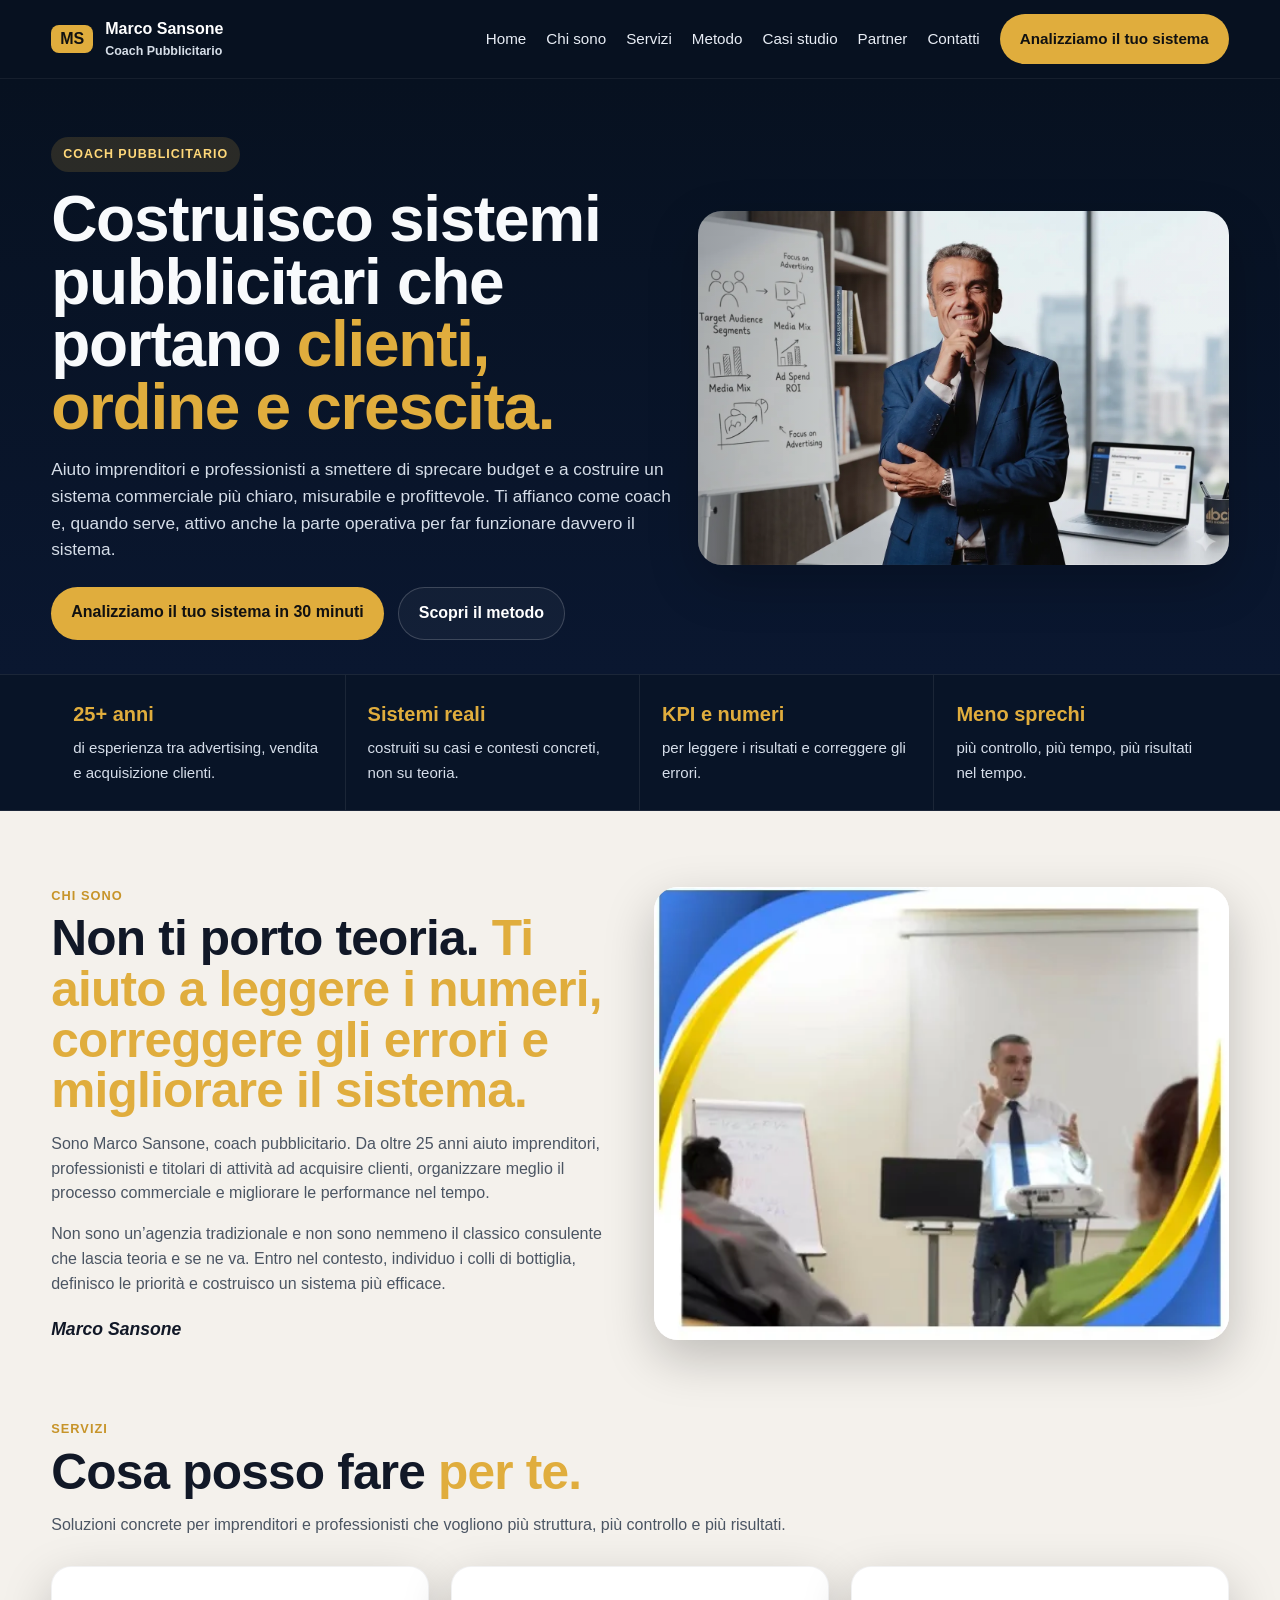
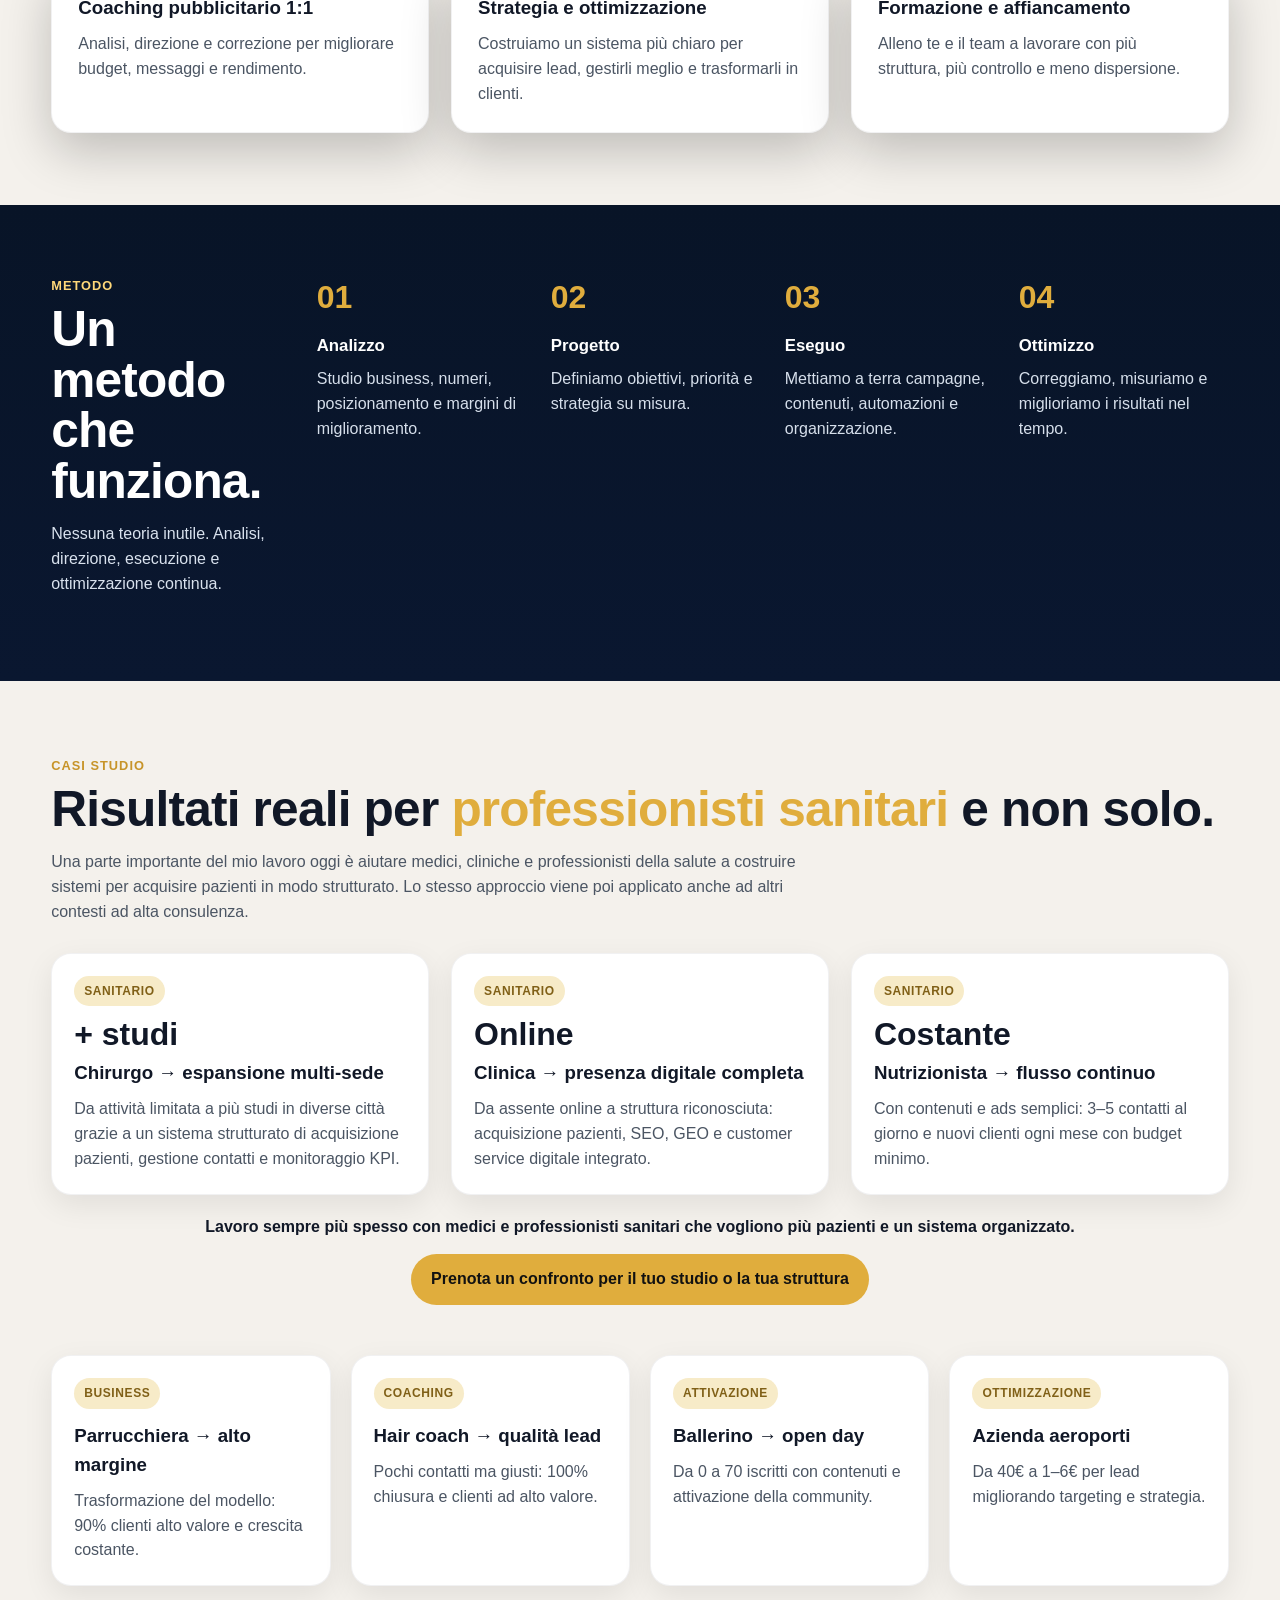
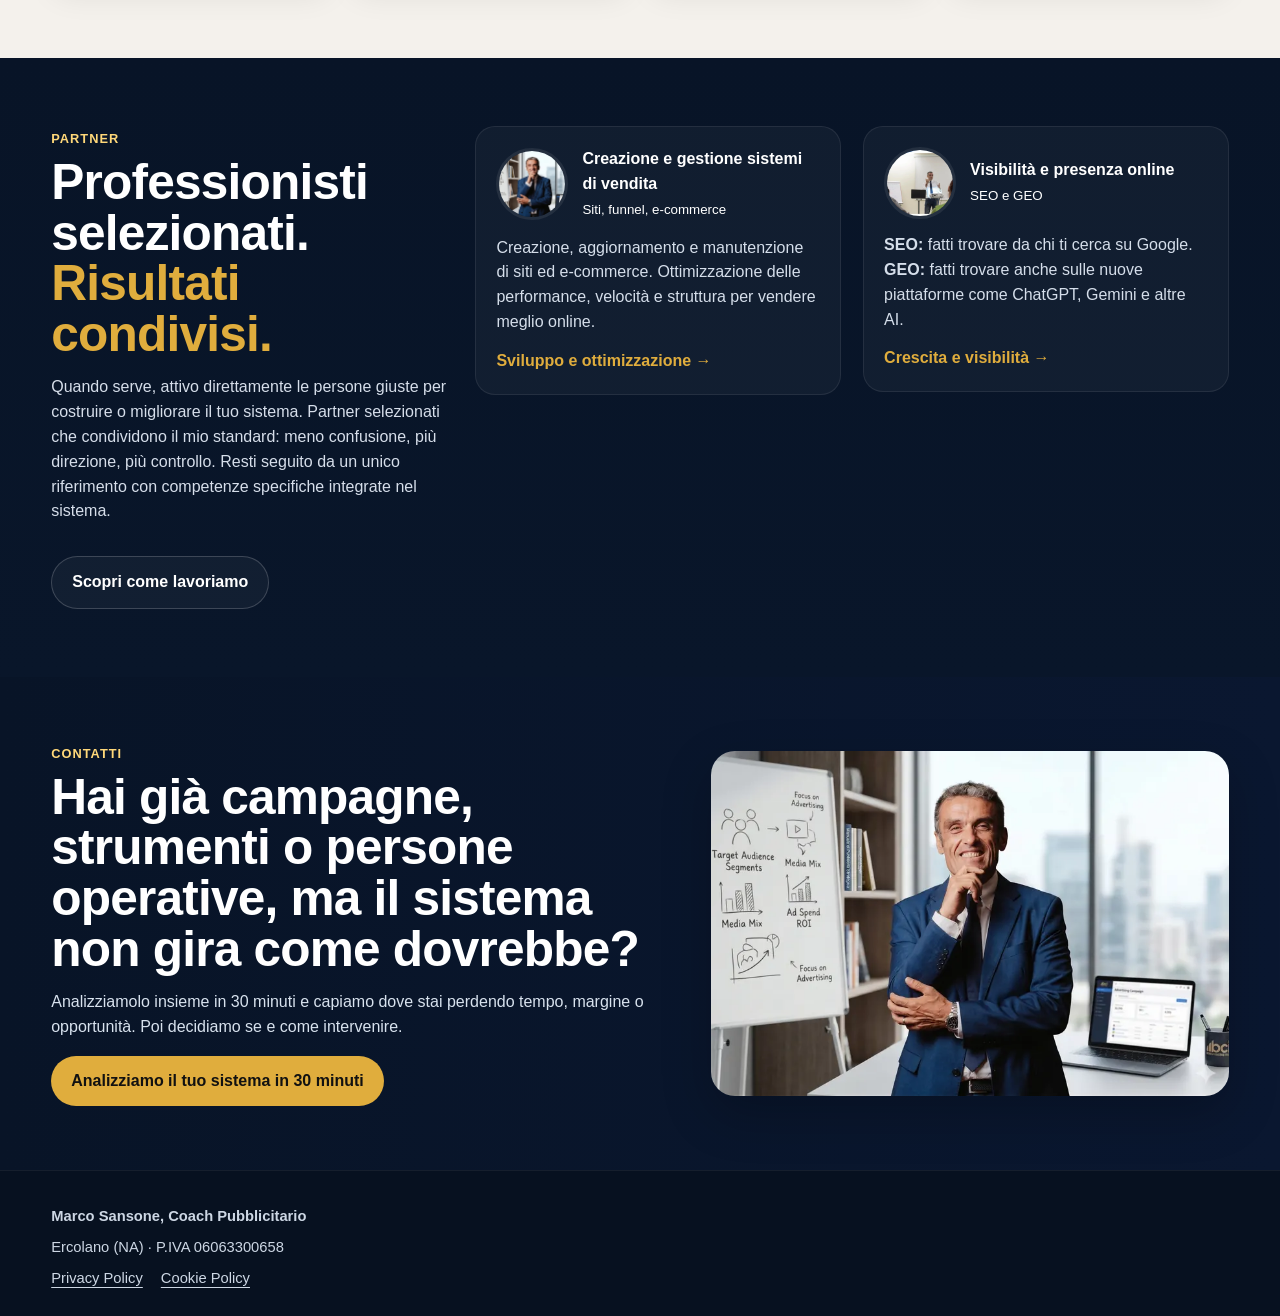
==== commit ff46a3b4: "Landing senza contatti: via email, telefono e social dalla vista - Home e footer senza email, telefo" ====
--- a/index.html
+++ b/index.html
@@ -36,8 +36,6 @@
       "jobTitle": "Coach Pubblicitario",
       "url": "https://www.marcosansone.com/",
       "image": "https://www.marcosansone.com/hero-v1.webp",
-      "email": "info@marcosansone.com",
-      "telephone": "+393396825133",
       "vatID": "IT06063300658",
       "address": {
         "@type": "PostalAddress",
@@ -64,8 +62,6 @@
       "legalName": "Sansone Marco",
       "url": "https://www.marcosansone.com/",
       "image": "https://www.marcosansone.com/hero-v1.webp",
-      "email": "info@marcosansone.com",
-      "telephone": "+393396825133",
       "vatID": "IT06063300658",
       "address": {
         "@type": "PostalAddress",
@@ -361,7 +357,7 @@
           Analizziamolo insieme in 30 minuti e capiamo dove stai perdendo tempo, margine o opportunità. Poi decidiamo se e come intervenire.
         </p>
         <a href="https://calendar.app.google/18FPP7MGoMMRws576" target="_blank" rel="noopener" class="btn btn-primary">Analizziamo il tuo sistema in 30 minuti</a>
-<div class="contact-details"><a href="mailto:info@marcosansone.com">info@marcosansone.com</a><a href="tel:+393396825133">+39 339 682 5133</a></div><div class="social-links" aria-label="Profili social"><a href="https://www.facebook.com/marco.sansone.x" target="_blank" rel="me noopener"><svg viewBox="0 0 24 24" aria-hidden="true"><path d="M12 2a10 10 0 1 0 0 20v-7h-2v-3h2V9c0-3 2-4 4-4h2v3h-2c-1 0-1 1-1 1v3h3l-1 3h-2v7A10 10 0 0 0 12 2z"/></svg>Facebook</a><a href="https://www.instagram.com/coach_pubblicitario/" target="_blank" rel="me noopener"><svg viewBox="0 0 24 24" aria-hidden="true"><path d="M7 2h10a5 5 0 0 1 5 5v10a5 5 0 0 1-5 5H7a5 5 0 0 1-5-5V7a5 5 0 0 1 5-5zm0 2a3 3 0 0 0-3 3v10a3 3 0 0 0 3 3h10a3 3 0 0 0 3-3V7a3 3 0 0 0-3-3H7zm5 3a5 5 0 1 1 0 10 5 5 0 0 1 0-10zm0 2a3 3 0 1 0 0 6 3 3 0 0 0 0-6zm6-4a1 1 0 1 1 0 2 1 1 0 0 1 0-2z"/></svg>Instagram</a><a href="https://www.tiktok.com/@marcosansone90" target="_blank" rel="me noopener"><svg viewBox="0 0 24 24" aria-hidden="true"><path d="M14 2h3c0 3 2 5 5 5v3c-2 0-4-1-5-2v8a6 6 0 1 1-6-6v3a3 3 0 1 0 3 3V2z"/></svg>TikTok</a></div>
+
       </div>
       <div class="cta-media">
         <img src="hero-card-v1.webp" alt="Marco Sansone per una consulenza sul sistema pubblicitario" width="800" height="533" loading="lazy" decoding="async" />
@@ -373,9 +369,8 @@
   <footer class="footer">
     <div class="container">
       <p><strong>Marco Sansone, Coach Pubblicitario</strong></p>
-      <p>Sansone Marco, ditta individuale · Ercolano (NA) · P.IVA 06063300658</p>
-      <div class="contact-details"><a href="mailto:info@marcosansone.com">info@marcosansone.com</a><a href="tel:+393396825133">+39 339 682 5133</a></div><div class="social-links" aria-label="Profili social"><a href="https://www.facebook.com/marco.sansone.x" target="_blank" rel="me noopener"><svg viewBox="0 0 24 24" aria-hidden="true"><path d="M12 2a10 10 0 1 0 0 20v-7h-2v-3h2V9c0-3 2-4 4-4h2v3h-2c-1 0-1 1-1 1v3h3l-1 3h-2v7A10 10 0 0 0 12 2z"/></svg>Facebook</a><a href="https://www.instagram.com/coach_pubblicitario/" target="_blank" rel="me noopener"><svg viewBox="0 0 24 24" aria-hidden="true"><path d="M7 2h10a5 5 0 0 1 5 5v10a5 5 0 0 1-5 5H7a5 5 0 0 1-5-5V7a5 5 0 0 1 5-5zm0 2a3 3 0 0 0-3 3v10a3 3 0 0 0 3 3h10a3 3 0 0 0 3-3V7a3 3 0 0 0-3-3H7zm5 3a5 5 0 1 1 0 10 5 5 0 0 1 0-10zm0 2a3 3 0 1 0 0 6 3 3 0 0 0 0-6zm6-4a1 1 0 1 1 0 2 1 1 0 0 1 0-2z"/></svg>Instagram</a><a href="https://www.tiktok.com/@marcosansone90" target="_blank" rel="me noopener"><svg viewBox="0 0 24 24" aria-hidden="true"><path d="M14 2h3c0 3 2 5 5 5v3c-2 0-4-1-5-2v8a6 6 0 1 1-6-6v3a3 3 0 1 0 3 3V2z"/></svg>TikTok</a></div>
-      <div class="footer-links"><a href="privacy-policy.html">Privacy Policy</a><a href="cookie-policy.html">Cookie Policy</a></div>
+      <p>Ercolano (NA) · P.IVA 06063300658</p>
+      <div class="footer-links"><a href="/privacy-policy" target="_blank" rel="noopener">Privacy Policy</a><a href="/cookie-policy" target="_blank" rel="noopener">Cookie Policy</a></div>
     </div>
   </footer>
   <!-- Cloudflare Web Analytics --><script defer src='https://static.cloudflareinsights.com/beacon.min.js' data-cf-beacon='{"token": "2d155eff285048578e38b31416769ad2"}'></script><!-- End Cloudflare Web Analytics -->
--- a/styles.css
+++ b/styles.css
@@ -511,11 +511,7 @@
 
     img { height: auto; }
     section[id] { scroll-margin-top: 140px; }
-    .contact-details { display:flex; flex-wrap:wrap; gap:12px 24px; margin-top:24px; }
-    .contact-details a, .footer a, .legal-content a { text-decoration:underline; text-underline-offset:4px; }
-    .social-links { display:flex; flex-wrap:wrap; gap:18px; margin:16px 0; }
-    .social-links a { display:inline-flex; gap:7px; align-items:center; }
-    .social-links svg { width:20px; height:20px; flex-shrink:0; fill:currentColor; }
+    .footer a, .legal-content a { text-decoration:underline; text-underline-offset:4px; }
     .footer p { margin:8px 0; }
     .footer-links { display:flex; flex-wrap:wrap; gap:18px; }
     .legal-content { max-width:820px; padding-top:52px; padding-bottom:64px; overflow-wrap:anywhere; }
